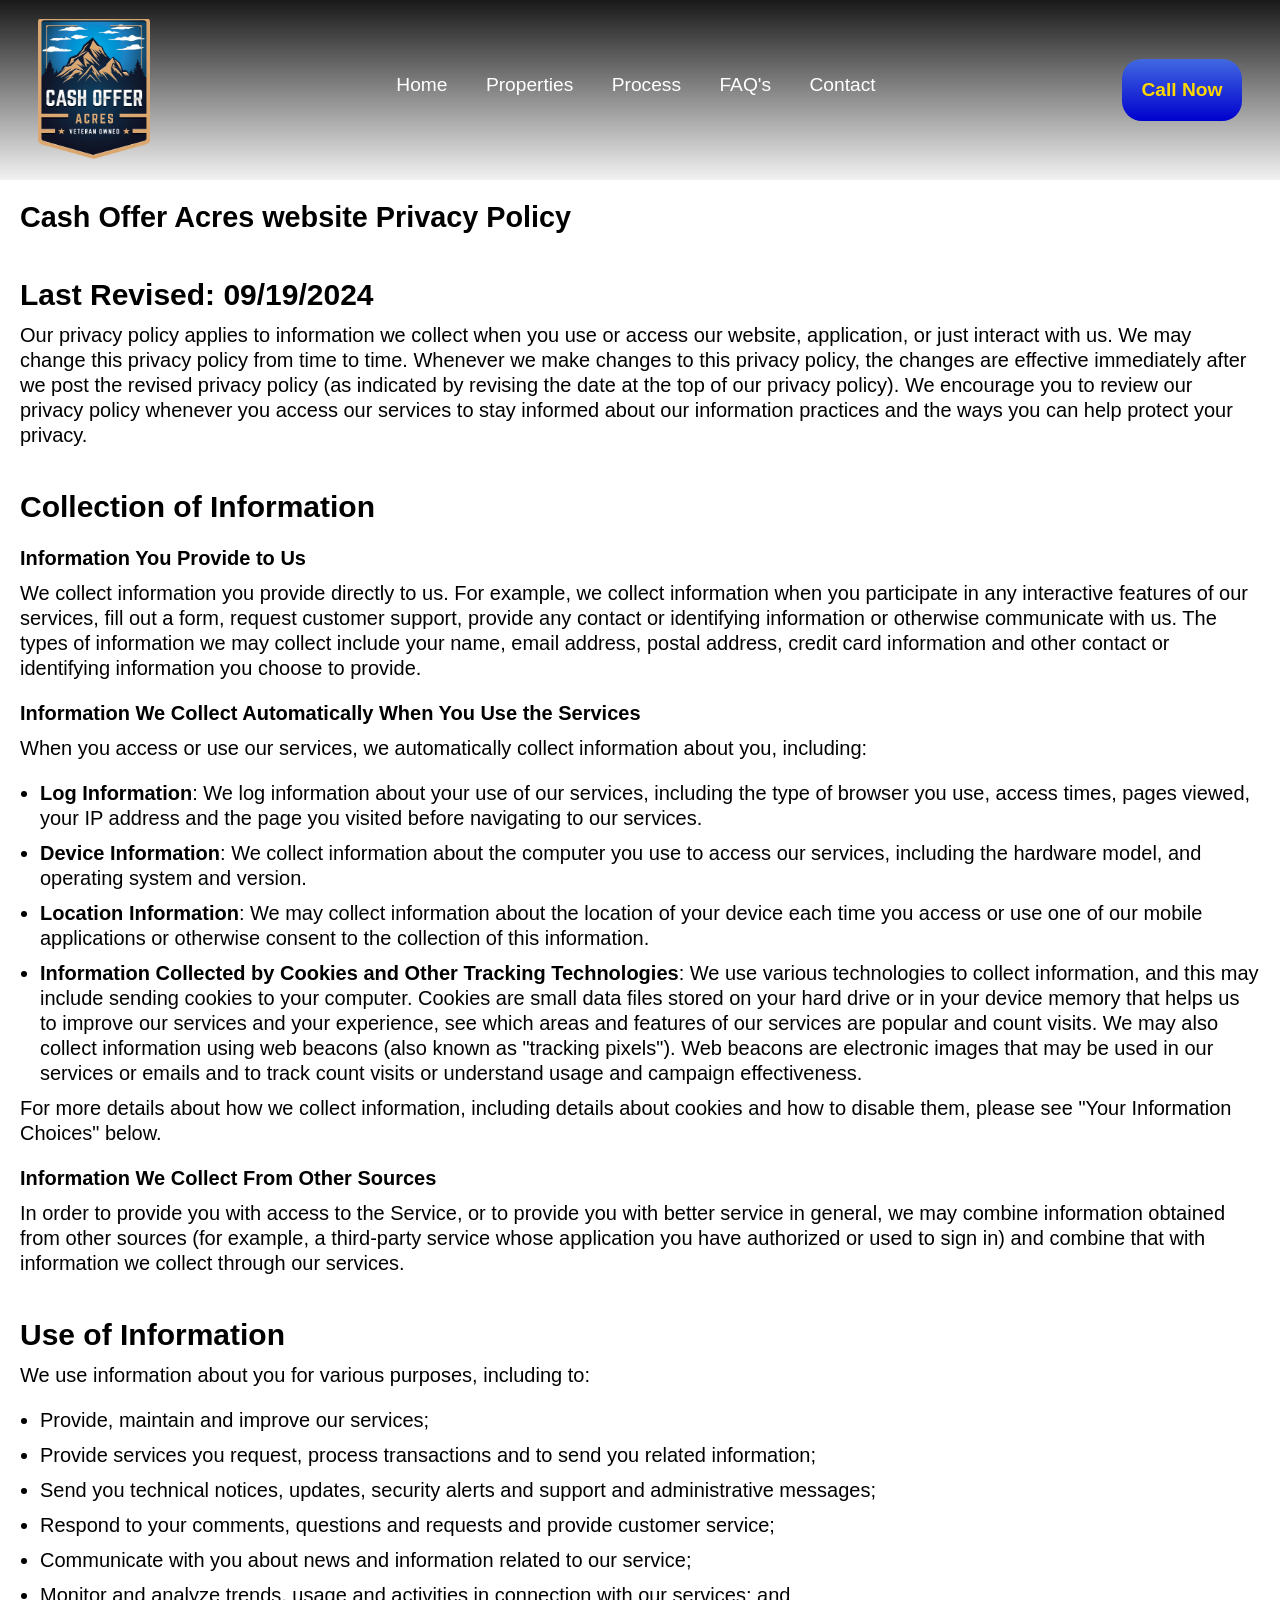
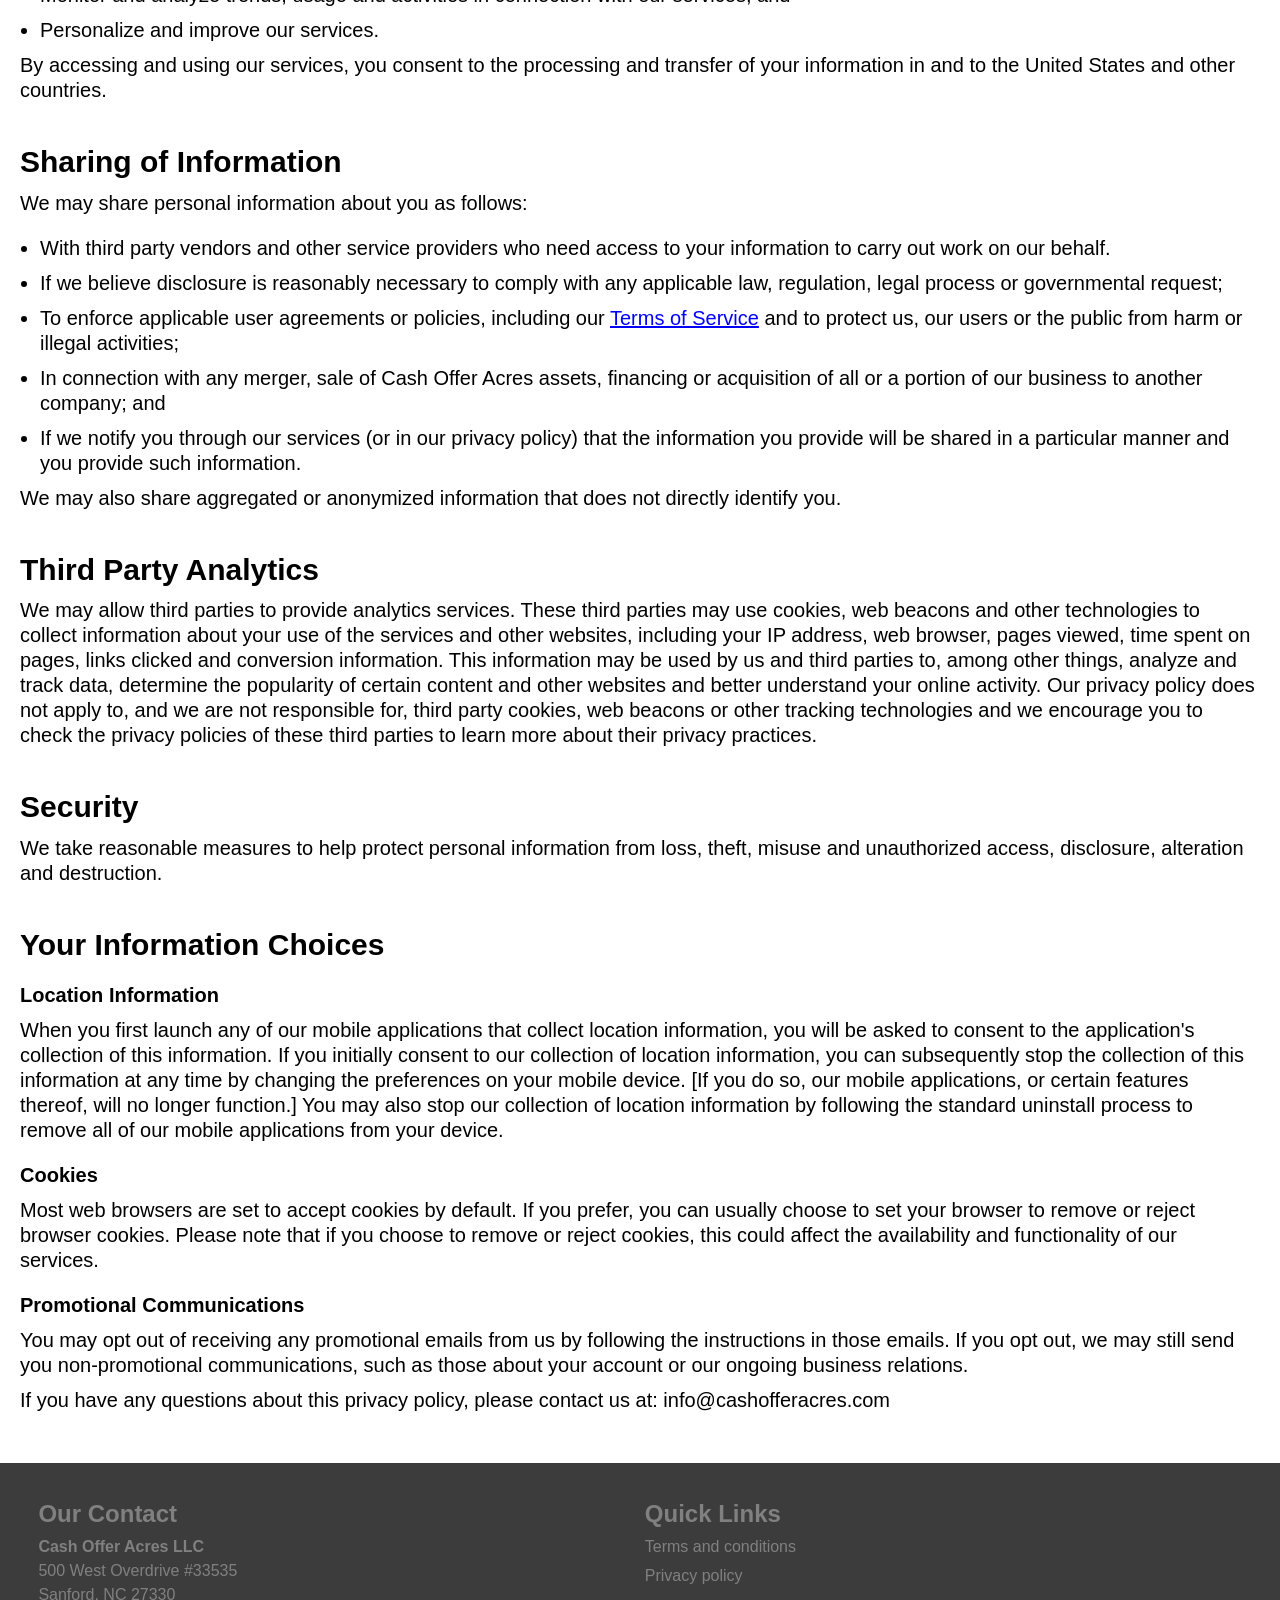
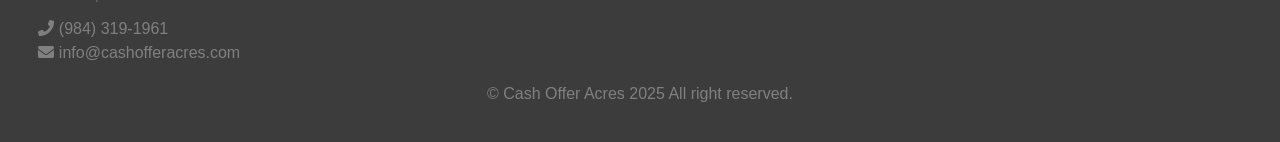
==== privacyPolicy.html @ b5fe3762 "Add static Cash Offer Acres website" ====
<!DOCTYPE html>
<html lang="en">
<head>
        <meta charset="UTF-8">
        <meta name="viewport" content="width=device-width, initial-scale=1.0">
        <title>Cash Offer Acres | We Buy Land Nation Wide</title>
        <meta name="description" content="Sell your land fast for cash. We cover all closing costs and close quickly. Get the value out of your land back into your hands. Call today.">
        <meta name="robots" content="index, follow">
        <link rel="stylesheet" href="css/styles.css">
        <link rel="main" href="index.html">
        <link rel="stylesheet" href="https://cdnjs.cloudflare.com/ajax/libs/font-awesome/5.15.4/css/all.min.css" crossorigin="anonymous" referrerpolicy="no-referrer" />
        <link rel="canonical" href="https://www.cashofferacres.com/">
        <link rel="icon" href="images/icon_logo.png">

        <style>
            * {
                margin: 0;
                padding: 0;
                box-sizing: border-box;
            }
            body, html {
                width: 100%;
                font-family: 'Segoe UI', sans-serif;
                line-height: 1.25;
                overflow-x: hidden;
                font-size: clamp(16px, 1.5vw, 22px);
            }
            #static-backdrop {
                position: fixed;
                top: 0;
                left: 0;
                min-width: 100%;
                min-height: 100%;
                width: auto;
                height: auto;
                background-image: url('images/backdrop_img.png');
                background-size: cover;
                background-position: center;
                z-index: 1; /* Match the video's z-index */
            }
            .visible {
                opacity: 1;
                transition: opacity 1s ease-in-out;
            }
            .hidden {
                opacity: 0;
                pointer-events: none;
                transition: opacity 1s ease-in-out;
            }
            #landingvideo {
                position: fixed;
                top: 0;
                left: 0;
                min-width: 100%;
                min-height: 100%;
                width: auto;
                height: auto;
                object-fit: cover;
                z-index: 1;
                opacity: 1;
                pointer-events: none;
            }
            .no-scroll {
                overflow: hidden !important;
                height: 100vh;
            }

            p, h1, h2, h3, h4, h5, h6, span {
                cursor: default;
            }

            /* Navbar styling */

            #navbar {
                position: fixed;
                top: 0;
                left: 0;
                width: 100%;
                display: flex;
                justify-content: space-between;
                align-items: center;
                padding: 1rem 2rem;
                background: linear-gradient(to bottom, rgba(0, 0, 0, 0.90) 0%, rgba(0, 0, 0, 0.05) 100%);
                z-index: 1003;
                transition: opacity 1.5s ease;
            }
            .nav-left {
                display: flex;
                align-items: center;
            }
            .nav-center {
                display: flex;
                justify-content: space-around;
            }
            .nav-right {
                display: flex;
                align-items: center;
                gap: 1rem;
            }
            .nav-right a {
                font-size: 1rem;
            }
            #navLogoSlot {
                width: clamp(77.963px, 16.706vw, 111.375px);
                height: clamp(99.124px, 21.161vw, 141.446px);
            }
            #navLogo {
                width: 100%;
                height: 100%;
                object-fit: cover;
            }
            .fade-out-main-logo {
                animation: fadeOutMainLogo 1s forwards;
                animation-delay: 0s;
            }
            .call-link {
                padding: 1rem;
                background: linear-gradient(to bottom, royalblue 0%, mediumblue 100%);
                border-radius: 20px;
                text-decoration: none;
                color: gold;
                font-weight: bold;
            }
            #hamburger-menu {
                font-size: 2.5rem;
                background-color: transparent;
                color: gold;
                border: none;
                cursor: pointer;
            }
            #nav-links a {
                font-size: 1rem;
                text-decoration: none;
                color: white;
                margin-bottom: .5rem;
            }
            #nav-links a.active {
                color: gold;
                font-weight: bold;
                border-bottom: 2px solid gold;
            }
            #intro {
                top: 0;
                left: 0;
                height: 100vh;
                width: 100vw;
                display: flex;
                justify-content: center;
                align-items: center;
                position: fixed;
                z-index: 1002;
                transition: opacity 1s ease-in-out, visibility 1s ease-in-out 1s;
            }
            .intro-gone {
                opacity: 0;
                visibility: hidden;
            }
            #brandingBlock {
                display: flex;
                flex-direction: column;
                align-items: center;
                text-align: center;
                z-index: 1002;
                position: relative;
            }
            #mainLogo {
                width: clamp(175px, 25vw, 300px);
                height: auto;
                display: block;
                z-index: 1002;
            }
            #tagline {
                overflow: hidden;
                border-right: .15rem solid gold;
                white-space: nowrap;
                width: 0;
                color: white;
                font-size: 2rem;
                margin-top: 1rem;
                z-index: 1001;
                color: white;
                font-weight: bold;
            }
            .tagline-typing {
                animation: typing 3s steps(24, end) forwards, blink-caret .75s step-end infinite;
            }
            .hide-caret {
                border-right-color: transparent !important;
            }
            .animation-intro {
                animation: introAnimation 1.5s ease-in-out forwards;
            }
            .fade-out {
                animation: fadeOutTagline 2s forwards;
                animation-delay: 0s;
            }
            .dim-overlay {
                position: fixed;
                top: 0;
                left: 0;
                width: 100%;
                height: 100%;
                background-color: rgba(112, 156, 252, 0.8);
                opacity: 0;
                transition: opacity 3s ease-in-out;
                z-index: 2;
            }
            .dim-in {
                opacity: 0.90;
                backdrop-filter: blur(15px);
            }
            #pageContent {
                z-index: 3;
                position: relative;
                transition: opacity 1.5s ease;
                display: flex;
                flex-direction: column;
                color: black;
            }
            #pageContent.hidden {
                opacity: 0;
                pointer-events: none;
            }
            .content-in-view {
                margin-top: 0;
            }

            /* Responsive sizing */
            @media (min-width: 769px) {
                #nav-links {
                    position: static;
                    display: flex;
                    gap: clamp(.2rem, 4vw, 2rem);
                    align-items: center;
                    visibility: visible;
                    opacity: 1;
                    padding: 1rem;
                }

                #hamburger-menu {
                    display: none;
                }

                #welcome {
                    justify-content: center;
                    align-items: center;
                }

            }

            @media (max-width: 768px) { 
                #tagline {
                    font-size: 1.5rem;
                }

                #navbar {
                    padding: 1rem;
                }

                #nav-links {
                    position: absolute;
                    align-items: center;
                    top: 100%;
                    left: 50%;
                    transform: translateX(-50%);
                    background: rgba(0, 0, 0, 0.85);
                    border-radius: 0px 0px 10px 10px;
                    padding: 1rem;
                    flex-direction: column;
                    width: 50%;
                    max-width: 500px;
                    display: none;
                    z-index: 1000;
                }

                #hamburger-menu {
                    display: block;
                }

                #nav-links.open {
                    display: flex;
                    opacity: 1;
                    transform: translateX(-50%) translateY(0);
                }

                .intro-container {
                    grid-template-columns: 1fr;
                }

                #above-the-fold {
                    display: flex;
                    flex-direction: column;
                    padding: 1rem;
                    gap: 2rem;
                }

                .grid-item-1 {
                    font-size: 2rem;
                }

                .grid-item-2 {
                    display: none;
                }

                .grid-item-3 {
                    display: grid;
                    grid-template-columns: 1fr;
                    grid-template-rows: auto 1fr;
                    justify-items: center;
                    align-items: center;
                    height: auto;
                    padding: 1rem;
                    gap: 1rem;
                }

                #intro-video-thumnail {
                    grid-column: 1;
                    grid-row: 1;
                    position: relative;
                    border-radius: 10px;
                    overflow: hidden;
                }

                #intro-video-thumnail img {
                    position: absolute;
                    top: 0;
                    left: 0;
                    object-fit: contain;
                }

                .grid-item-3 p {
                    grid-column: 1;
                    grid-row: 2;
                }
            }
        </style>

        <link rel="stylesheet" href="css/styles.css" media="print" onload="this.media='all'">
        <noscript>
            <link rel="stylesheet" href="css/styles.css">
        </noscript>

        <link rel="stylesheet" href="https://cdnjs.cloudflare.com/ajax/libs/font-awesome/5.15.4/css/all.min.css" crossorigin="anonymous" referrerpolicy="no-referrer" media="print" onload="this.media='all'">
        <noscript>
            <link rel="stylesheet" href="https://cdnjs.cloudflare.com/ajax/libs/font-awesome/5.15.4/css/all.min.css" crossorigin="anonymous" referrerpolicy="no-referrer">
        </noscript>

        <meta property="og:title" content="We Buy Land Nation Wide">
        <meta property="og:description" content="Sell your land fast for cash. We cover all closing costs and close quickly.">
        <meta property="og:image" content="https://www.cashofferacres.com/images/preview.jpg">
        <meta property="og:url" content="https://www.cashofferacres.com">
        <meta property="og:type" content="website">
        <meta property="og:site_name" content="Cash Offer Acres">

        <meta name="twitter:card" content="summary_large_image">
        <meta name="twitter:title" content="Cash Offer Acres | Sell Your Land Fast for Cash">
        <meta name="twitter:description" content="We buy land nationwide. Get a fast, fair cash offer with no fees or closing costs.">
        <meta name="twitter:image" content="https://www.cashofferacres.com/images/preview.jpg">

        <script type="application/ld+json">
        {
            "@context": "https://schema.org",
            "@type": "Organization",
            "name": "Cash Offer Acres",
            "url": "https://www.cashofferacres.com",
            "logo": "https://www.cashofferacres.com/images/logo.png",
            "description": "Cash Offer Acres buys land nationwide. We make fast, fair cash offers and cover all closing costs. Sell your land quickly and hassle-free.",
            "sameAs": [
                "https://www.facebook.com/cashofferacres",
                "https://www.instagram.com/cashofferacres",
                "https://www.linkedin.com/company/cashofferacres"
            ],
            "contactPoint": {
                "@type": "ContactPoint",
                "telephone": "+1-800-555-1234",
                "contactType": "Customer Service",
                "areaServed": "US",
                "availableLanguage": ["English", "Spanish"]
            }
        }
        </script>
    </head>
    <body>
              <header id="navbar">
            <div class="nav-left">
                <div id="navLogoSlot">
                    <a href="#">
                        <img id="navLogo" src="images/logo.png" alt="Cash Offer Acres Logo"/>
                    </a>
                </div>
            </div>

            <div class="nav-center">
                <nav id="nav-links" class="nav-expanded">
                    <a href="index.html#">Home</a>
                    <a href="index.html#services-container">Properties</a>
                    <a href="index.html#process">Process</a>
                    <a href="index.html#faq_acordian">FAQ's</a>
                    <a href="index.html#contact">Contact</a>
                </nav>
                <button id="hamburger-menu">
                    ☰
                </button>
            </div>

            <div class="nav-right">
                <a href="tel:+1-985-319-1961" class="call-link">Call Now</a>
            </div>
        </header>
        <section class="privacy-policy-main">
            <div  class="policy-section">
                <h1>Cash Offer Acres website Privacy Policy</h1>
                <h2>Last Revised: 09/19/2024</h2>
                <p>Our privacy policy applies to information we collect when you use or access our website, application, or just interact with us. We may change this privacy policy from time to time. Whenever we make changes to this privacy policy, the changes are effective immediately after we post the revised privacy policy (as indicated by revising the date at the top of our privacy policy). We encourage you to review our privacy policy whenever you access our services to stay informed about our information practices and the ways you can help protect your privacy.</p>
            </div>

            <div class="policy-section">
                <h2>Collection of Information</h2>

                <h3>Information You Provide to Us</h3>

                <p>We collect information you provide directly to us. For example, we collect information when you participate in any interactive features of our services, fill out a form, request customer support, provide any contact or identifying information or otherwise communicate with us. The types of information we may collect include your name, email address, postal address, credit card information and other contact or identifying information you choose to provide.</p>

                <h3>Information We Collect Automatically When You Use the Services</h3>

                <p>When you access or use our services, we automatically collect information about you, including:</p>

                <ul>
                    <li><strong>Log Information</strong>: We log information about your use of our services, including the type of browser you use, access times, pages viewed, your IP address and the page you visited before navigating to our services.</li>
                    <li><strong>Device Information</strong>: We collect information about the computer you use to access our services, including the hardware model, and operating system and version.</li>
                    <li><strong>Location Information</strong>: We may collect information about the location of your device each time you access or use one of our mobile applications or otherwise consent to the collection of this information.</li>
                    <li><strong>Information Collected by Cookies and Other Tracking Technologies</strong>: We use various technologies to collect information, and this may include sending cookies to your computer. Cookies are small data files stored on your hard drive or in your device memory that helps us to improve our services and your experience, see which areas and features of our services are popular and count visits. We may also collect information using web beacons (also known as "tracking pixels"). Web beacons are electronic images that may be used in our services or emails and to track count visits or understand usage and campaign effectiveness.</li>
                </ul>

                <p>For more details about how we collect information, including details about cookies and how to disable them, please see "Your Information Choices" below.</p>

                <h3>Information We Collect From Other Sources</h3>

                <p>In order to provide you with access to the Service, or to provide you with better service in general, we may combine information obtained from other sources (for example, a third-party service whose application you have authorized or used to sign in) and combine that with information we collect through our services.</p>
            </div>

            <div class="policy-section">
                <h2>Use of Information</h2>

                <p>We use information about you for various purposes, including to:</p>

                <ul>
                    <li>Provide, maintain and improve our services;</li>
                    <li>Provide services you request, process transactions and to send you related information;</li>
                    <li>Send you technical notices, updates, security alerts and support and administrative messages;</li>
                    <li>Respond to your comments, questions and requests and provide customer service;</li>
                    <li>Communicate with you about news and information related to our service;</li>
                    <li>Monitor and analyze trends, usage and activities in connection with our services; and</li>
                    <li>Personalize and improve our services.</li>
                </ul>

                <p>By accessing and using our services, you consent to the processing and transfer of your information in and to the United States and other countries.</p>
            </div>

            <div class="policy-section">
                <h2>Sharing of Information</h2>

                <p>We may share personal information about you as follows:</p>

                <ul>
                <li>With third party vendors and other service providers who need access to your information to carry out work on our behalf.</li>
                <li>If we believe disclosure is reasonably necessary to comply with any applicable law, regulation, legal process or governmental request;</li>
                <li>To enforce applicable user agreements or policies, including our <a class="tos-link" href="termsOfService.html">Terms of Service</a> and to protect us, our users or the public from harm or illegal activities;</li>
                <li>In connection with any merger, sale of Cash Offer Acres assets, financing or acquisition of all or a portion of our business to another company; and</li>
                <li>If we notify you through our services (or in our privacy policy) that the information you provide will be shared in a particular manner and you provide such information.</li>
                </ul>

                <p>We may also share aggregated or anonymized information that does not directly identify you.</p>
            </div>

            <div class="policy-section">
                <h2>Third Party Analytics</h2>

                <p>We may allow third parties to provide analytics services. These third parties may use cookies, web beacons and other technologies to collect information about your use of the services and other websites, including your IP address, web browser, pages viewed, time spent on pages, links clicked and conversion information. This information may be used by us and third parties to, among other things, analyze and track data, determine the popularity of certain content and other websites and better understand your online activity. Our privacy policy does not apply to, and we are not responsible for, third party cookies, web beacons or other tracking technologies and we encourage you to check the privacy policies of these third parties to learn more about their privacy practices.</p>
            </div>

            <div class="policy-section">
                <h2>Security</h2>

                <p>We take reasonable measures to help protect personal information from loss, theft, misuse and unauthorized access, disclosure, alteration and destruction.</p>
            </div>

            <div class="policy-section" id="last-div">
                <h2>Your Information Choices</h2>

                <h3>Location Information</h3>

                <p>When you first launch any of our mobile applications that collect location information, you will be asked to consent to the application's collection of this information. If you initially consent to our collection of location information, you can subsequently stop the collection of this information at any time by changing the preferences on your mobile device. [If you do so, our mobile applications, or certain features thereof, will no longer function.] You may also stop our collection of location information by following the standard uninstall process to remove all of our mobile applications from your device.</p>

                <h3>Cookies</h3>

                <p>Most web browsers are set to accept cookies by default. If you prefer, you can usually choose to set your browser to remove or reject browser cookies. Please note that if you choose to remove or reject cookies, this could affect the availability and functionality of our services.</p>

                <h3>Promotional Communications</h3>

                <p>You may opt out of receiving any promotional emails from us by following the instructions in those emails. If you opt out, we may still send you non-promotional communications, such as those about your account or our ongoing business relations.</p>

                <p>If you have any questions about this privacy policy, please contact us at:  info@cashofferacres.com</p>
            </div>
        </section>
        <footer>
            <div class="footer-container">
                <div class="upper-footer">
                    <div class="footer-row">
                        <h3 class="footer-heading">Our Contact</h3>
                        <address>
                        <strong>Cash Offer Acres LLC</strong><br>
                        500 West Overdrive #33535<br>
                        Sanford, NC 27330 </address>
                        <p>
                            <i class="fas fa-phone"></i> (984) 319-1961 <br>
                            <i class="fas fa-envelope"></i> info@cashofferacres.com
                        </p>
                    </div>
                    <div class="footer-row">
                        <h3 class="footer-heading">Quick Links</h3>
                        <ul class="link-list">
                            <li><a href="termsOfService.html">Terms and conditions</a></li>
                            <li><a href="privacyPolicy.html">Privacy policy</a></li>
                        </ul>
                    </div>
                </div>
                <div class="sub-footer">
                    <div class="copyright">
                        <p>
                            <span>&copy; Cash Offer Acres 2025 All right reserved.<!--By </span><a href="http://webthemez.com" target="_blank">WebThemez</a-->
                        </p>
                    </div>
                </div>
            </div>
        </footer>
        <script src="scripts/legalPages.js"></script>
    </body>
</html>
---- css/styles.css ----
html {
    scroll-behavior: smooth;
}

/* Modal styling */

.play-button-overlay {
    position: absolute;
    top: 50%;
    left: 50%;
    width: clamp(7rem, 10vw, 8rem);
    height: clamp(7rem, 10vw, 8rem);
    border-radius: 50%;
    border: 2px solid gold;
    background-color: rgba(0, 0, 0, 0.6);
    transform: translate(-50%, -50%) scale(1);
    transition: transform 0.3s ease, background-color 0.3s ease;
    z-index: 3;
    display: flex;
    justify-content: center;
    align-items: center;
    cursor: pointer;
}

.video-thumbnail-wrapper:hover .play-button-overlay {
    transform: translate(-50%, -50%) scale(0.9);
    background-color: rgba(255, 215, 0, 0.8);
    cursor: pointer;
}

.video-thumbnail-wrapper:hover .process-text-overlay h3 {
    color: #f4f4f4;
}

.video-thumbnail-wrapper::before {
    content: '';
    position: absolute;
    top: 0;
    left: 0;
    width: 100%;
    height: 100%;
    background: rgba(0, 0, 0, 0.3);
    opacity: 0;
    transition: opacity 0.3s ease;
    z-index: 2;
    border-radius: 10px;
}

.video-thumbnail-wrapper:hover::before {
    opacity: 1;
}

.play-button-overlay::after {
    content: '';
    width: 0;
    height: 0;
    border-style: solid;
    border-width: clamp(1.5rem, 2vw, 3rem) 0 clamp(1.5rem, 2vw, 3rem) clamp(3rem, 4vw, 4rem);
    border-color: transparent transparent transparent royalblue;
    transform: translateX(10%); /* Adjust to center the triangle */
}

.modal-overlay {
    position: fixed;
    top: 0;
    left: 0;
    width: 100%;
    height: 100%;
    background-color: rgba(0, 0, 0, 0.9);
    display: flex;
    justify-content: center;
    align-items: center;
    z-index: 9999;
    opacity: 0;
    visibility: hidden;
    transition: opacity 0.3s ease, visibility 0.3s ease;
}

.modal-overlay.visible {
    opacity: 1;
    visibility: visible;
}

.modal-content {
    position: relative;
    width: 90vw;
    max-width: 90%;
    max-height: 90%;
    padding: 0;
}

.video-container {
    position: relative;
    width: 100%;
    padding-bottom: 56.25%; /* 16:9 Aspect Ratio */
    height: 0;
    border-radius: 10px;
    overflow: hidden;
}

.video-container iframe {
    position: absolute;
    top: 0;
    left: 0;
    width: 100%;
    height: 100%;
}

/* Testimonials section */

#testimonials {
    display: flex;
    flex-direction: column;
    justify-content: center;
    align-items: center;
    margin: 0 0 2rem 0;
}

#testimonials h2 {
    color: gold;
    font-size: 2rem;
    padding: 0.5rem;
}

#testimonials-container {
    display: flex;
    flex-direction: row;
    align-items: center;
    justify-content: center;
    gap: 1rem;
    width: 100%;
    text-decoration: none;
    background: linear-gradient(to bottom, yellow 0%, goldenrod 100%);
}

#testimonial-names {
    flex: 1; /* Allows this container to grow and shrink */
    max-width: 30%; /* Sets a max-width for the names list */
    border-right: 2px solid royalblue;
    padding: 1rem;
    display: flex; /* Makes the list a flex container itself */
    flex-direction: column; /* Stacks the list items vertically */
    flex-wrap: wrap; /* Allows the content to wrap */
    height: auto;
}

#testimonial-names ul {
    list-style: none;
    padding: 0;
    margin: 0;
    display: flex; /* Makes the ul a flex container */
    flex-direction: column; /* Aligns the li's vertically */
    gap: 1rem; /* Applies the gap to the li's */
}

#testimonial-names ul li {
    height: auto;
}

#testimonial-names a {
    font-size: 1.25rem;
    color: royalblue;
    text-decoration: none;
    transition: color 0.3s ease, font-size 0.3s ease, font-weight 0.3s ease;
    cursor: pointer;
}

#testimonial-names a.active,
#testimonial-names a:hover {
    color: royalblue;
    font-weight: bold;
    transform: scale(1.1);
}

#testimonial-content {
    padding: 1rem;
    min-height: 10vh;
    max-height: 20vh;
    flex: 2; /* Gives this container more space than the names list */
    display: flex;
    flex-direction: column;
    justify-content: center;
}

#testimonial-content p {
    font-size: 1.5rem;
    font-style: italic;
    color: royalblue;
}

#testimonial-content > div {
    display: none;
}

#testimonial-content > div.active {
    display: block;
}

#ratings {
    display: flex;
    flex-direction: column;
    justify-content: center;
    align-items: center;
    padding: 1rem;
    gap: .25rem;
}

/* Team section */

#our-team {
    display: flex;
    flex-direction: column;
    padding: 2rem;
    gap: 2rem;
    scroll-margin-top: calc(var(--navbar-height) + 2rem);
}

#our-team h2 {
    color: gold;
    font-size: 2rem;
    text-align: center;
}

.team-member {
    display: flex;
    width: 100%;
    align-items: stretch;
    text-align: left;
    background-color: white;
    border-radius: 10px;
}

.team-member img {
    width: 35%;
    border-radius: 10px 0 0 10px;
    padding: 1rem 0 0 0;
}

.member-info-container {
    display: flex;
    flex-direction: column;
    width: 65%;
    text-align: left;
    background-color: #f4f4f4;
    padding: 1rem 1rem 1rem 1rem;
    justify-content: center;
    border-radius: 0 10px 10px 0;
}

.member-info-container h3 {
    font-size: 1.5rem;
    font-weight: bold;
}

.member-info-container h4 {
    font-size: 1.25rem;
    font-weight: normal;
    color: dimgrey;
}

.member-info-container p {
    font-size: 1rem;
    padding: 1rem 0 0 0;
}

/* Services section */

#services-container {
    display: flex;
    flex-direction: column;
    padding: 2rem;
    align-items: center;
    gap: 2rem;
    scroll-margin-top: calc(var(--navbar-height) + 2rem);
}

#services-container h2 {
    font-size: 2rem;
    color: gold;
    max-height: 100%;
    text-align: center;
}

#service-grid-container {
    display: grid;
    grid-template-columns: repeat(3, 1fr);
    gap: 1rem;
}

.services-column {
    background-color: #f4f4f4;
    border-radius: 10px;
}

.services-column img {
    width: 100%;
    height: auto;
    object-fit: contain;
    border-radius: 10px 10px 0 0;
}

.services-text {
    padding: 0 1rem .5rem 1rem;
    gap: .5rem;
}

.services-text h3 {
    font-weight: bold;
    font-size: 1rem;
}

.services-text p {
    font-size: 1rem;
}

/* Process section */

#process {
    display: flex;
    flex-direction: column;
    align-items: center;
    gap: 1rem;
    padding: 2rem 0 2rem 0;
    scroll-margin-top: calc(var(--navbar-height) + 2rem);
}

#process h2 {
    font-size: 2rem;
    color: gold;
}

#process p {
    background: linear-gradient(to bottom, royalblue 0%, blue 100%);
    color: gold;
    width: 100%;
    padding: 2rem;
    font-size: 1rem;
}

.process-grid-container {
    display: grid;
    grid-template-columns: 1fr 1fr 1fr;
    grid-template-rows: auto auto;
    background-color: #f4f4f4;
    border-radius: 10px;
    padding: 2rem;
    max-width: 85%;
    gap: 2rem;
    place-items: center;
}

.process-container {
    position: relative;
    align-items: center;
    border-radius: 10px;
}

.video-thumbnail-wrapper {
    position: relative;
    width: 100%;
    height: auto;
    overflow: hidden;
    border-radius: 10px;
    aspect-ratio: 1 / 1;
    cursor: pointer;
}

.video-thumbnail-wrapper img {
    width: 100%;
    height: 100%;
    object-fit: contain; /* This will make the image shrink to fit without cropping */
    display: block;
}

.process-text-overlay {
    position: absolute;
    top: 50%;
    left: 50%;
    transform: translate(-50%, -50%);
    z-index: 4;
    color: gold;
    text-align: center;
    width: 100%;
}

.process-container img {
    width: 100%;
    height: auto;
    object-fit: cover;
    border-radius: 10px;
    display: block;
}

.process-text-overlay h3 {
    font-size: 1.5rem;
    color: gold;
    z-index: 4;
    transition: color 0.3s ease;
    cursor: pointer;
}

.step-1 {
    grid-column: 1 / 2;
    cursor: pointer;
}

.step-2 {
    grid-column: 2 / 3;
    cursor: pointer;
}

.step-3 {
    grid-column: 3 / 4;
    cursor: pointer;
}

.proccess-btn {
    grid-column: 2 / 3;
    grid-row: 2 / 3;
    cursor: pointer;
    transition: transform 0.3s ease-in-out;
}

.proccess-btn:hover {
    transform: scale(0.90);
}

.video-thumbnail-wrapper:hover::before {
    opacity: 0;
    transition: none;
}

/* FAQ accordion */

.faqs h3 span {
  font-size: 2rem;
  color: gold;
}
.faqs {
  display: flex;
  flex-direction: column;
  align-items: center;
  padding: 2rem 0 2rem 0;
  scroll-margin-top: calc(var(--navbar-height) + 2rem);
}
.faq-item {
  margin: .5rem 0;
}
#faqs-container {
  width: 100%;
  max-width: 900px;
  justify-content: space-between;
  padding: 0 2rem;
}
.item-question {
  color: gold;
  padding: .75rem;
  display: flex;
  justify-content: space-between;
  align-items: center;
  background: linear-gradient(to bottom, royalblue 0%, mediumblue 100%);
  border-radius: 10px 10px 0 0;
  cursor: pointer;
}
.item-answer {
  background-color: rgb(60, 60, 60);
  padding: 1rem;
  color: #f4f4f4;
  display: none;
  border-radius: 0 0 10px 10px;
}
.close {
  display: none;
}
.show-answer .item-answer {
  display: block;
}
.show-answer .close {
  display: inline;
}
.show-answer .expand {
  display: none;
}
.question-text, .answer-text {
  background-color: transparent;
  border-radius: 5px;
  cursor: pointer;
}
.question-text {
  font-size: 1rem;
}
.answer-text {
  font-size: 1rem;
}
.arrows-container {
  background-color: transparent;
  padding-left: 1rem;
  cursor: pointer;
}
.expand, .close {
  background-color: transparent;
  color: gold;
  cursor: pointer;
}

/* Lead Form */

#contact {
  display: flex;
  flex-direction: column;
  align-items: center;
  justify-content: center;
  gap: 1rem;
  padding: 2rem 2rem 0 2rem;
  width: 100%;
  height: auto;
  scroll-margin-top: calc(var(--navbar-height) + 2rem);
}

#contact h2 {
  font-size: 2rem;
  text-align: center;
  color: gold;
}

#form_and_img_wrapper {
    display: flex;
    flex-direction: row;
    gap: 1rem;
    width: 100%;
    align-items: center;
    justify-content: space-evenly;
}

.contact-container {
    display: flex;
    flex-direction: column;
    gap: 1rem;
    padding: 1rem;
    background: linear-gradient(to bottom, yellow 0%, goldenrod 100%);
    border-radius: 10px;
    width: 60%;
    margin-bottom: 2rem;
    justify-content: center;
    max-width: 700px;
}

#T_A_contact_img {
    width: 40%;
    display: flex;
    flex-direction: column;
    flex-shrink: 0;
    min-width: 0;
    justify-content: flex-end;
}

#T_A_contact_img img {
    width: 100%;
    height: auto;
    object-fit: contain;
}

#lead_form {
    width: 100%;
    height: 260px;
    border-radius: 10px;
    min-height: 260px;
    overflow-y: auto;
}

.contact_text {
  display: flex;
  flex-direction: column;
  width: 100%;
  text-align: left;
  align-self: center;
  color: rgb(60, 60, 60);
}

/* Footer */

.footer-container {
    position: relative;
  display: flex;
  flex-direction: column;
  align-items: center;
  width: 100%;
  background-color: rgb(60, 60, 60);
  font-size: 16px;
  padding: 2rem;
  gap: 1rem;
}

.upper-footer {
  display: flex;
  flex-direction: row;
  width: 100%;
  background-color: rgb(60, 60, 60);
  gap: .5rem;
  line-height: 1.25rem;
}

.footer-row {
  display: flex;
  flex-direction: column;
  width: 50%;
  background-color: rgb(60, 60, 60);
  gap: .5rem;
}

#dev-logo-container {
    display: flex;
    gap: .5rem;
    align-items: flex-end;
}

#dev-logo-container img {
    width: 4rem;
    height: auto;
}

address {
    font-style: normal;
}

#dev-logo-container span, .footer-row h3, .footer-row address, .footer-row p, .footer-row ul, .footer-row strong, .footer-row ul li a {
  background-color: rgb(60, 60, 60);
  color: gray;
}

.footer-row h3 {
  font-size: 1.25rem;
  font-weight: bold;
}

.footer-row p i {
  background-color: rgb(60, 60, 60);
}

.sub-footer {
    display: flex;
    align-items: center;
    justify-content: center;
  width: 100%;
  gap: 1rem;
}

.sub-footer p {
  color: grey;
  font-size: 16px;
  background-color: rgb(60, 60, 60);
    text-align: left;
}

.sub-footer span {
  background-color: rgb(60, 60, 60);
}

.link-list {
  list-style: none;
  padding: 0;
}

.link-list li {
  margin-bottom: 5px;
}

.link-list a {
  text-decoration: none;
  color: #333;
  cursor: pointer;
}

.link-list a:hover {
  text-decoration: underline;
}

/* Policys */

.privacy-policy-main {
  display: flex;
  flex-direction: column;
  align-items: center;
  padding: 20px;
  margin-top: calc(var(--navbar-height) + 2rem);
  user-select: none;
}

.privacy-policy-main h2 {
  font-size: 30px;
  padding: 40px 0 0 0;
  font-weight: bold;
}

.privacy-policy-main h3 {
  font-size: 20px;
  padding: 20px 0 0 0;
  font-weight: bold;
}

.privacy-policy-main p {
  font-size: 20px;
  padding: 10px 0 0 0;
}

.policy-section ul {
  padding: 10px 0 0 20px;
}

.policy-section li {
  font-size: 20px;
  padding: 10px 0 0 0;
}

#last-div {
  padding: 0 0 30px 0;
}

.tos-link {
  color: blue;
  text-decoration: underline;
}

    /* Responsive sizing */
@media (min-width: 769px) {
    #nav-links {
        position: static;
        display: flex;
        gap: clamp(.2rem, 4vw, 2rem);
        align-items: center;
        visibility: visible;
        opacity: 1;
        padding: 1rem;
    }

                #hamburger-menu {
                    display: none;
                }

                #welcome {
                    justify-content: center;
                    align-items: center;
                }

}

@media (max-width: 768px) { 

                .team-member {
                    flex-direction: column;
                }

                .team-member img {
                    width: 100%;
                    height: auto;
                    background-color: white;
                    padding: 1rem 1rem 0 1rem;
                    border-radius: 10px 10px 0 0;
                }

                .member-info-container {
                    width: 100%;
                    height: auto;
                    padding: 1rem;
                    background-color: #f4f4f4;
                    border-radius: 0 0 10px 10px;
                }

                #service-grid-container {
                    display: flex;
                    flex-direction: column;
                    align-items: center;
                    gap: 20px;
                }

                .process-grid-container {
                    display: grid;
                    grid-template-columns: 1fr;
                    grid-template-rows: auto auto auto auto;
                    padding: 3rem;
                    gap: 3rem;
                }

                .process-container {
                    width: 100%;
                }

                .step-1 {
        grid-column: 1;
        grid-row: 1;
    }

    .step-2 {
        grid-column: 1;
        grid-row: 2;
    }

    .step-3 {
        grid-column: 1;
        grid-row: 3;
    }

    .proccess-btn {
        grid-column: 1;
        grid-row: 4;
    }

    #faqs-container {
        width: 100%;
        max-width: 600px;
    }

    .contact-container {
        display: grid;
        grid-template-columns: 1fr;
        grid-template-rows: auto auto;
        max-width: 100%;
    }

    .contact_text {
        grid-column: 1;
        grid-row: 1;
    }

    #lead_form {
        grid-column: 1;
        grid-row: 2;
    }

    .footer-container {
        padding: 0;
    }

    .upper-footer {
        padding: 1rem;
    }

    .footer-filler {
        background-color: rgb(50, 50, 50);
        height: 5rem;
        width: 100%;
    }

}

@media (max-width: 950px) {
    #form_and_img_wrapper {
        justify-content: center;
    }

    .contact-container {
        width: 100%;
    }

    #T_A_contact_img {
        display: none;
    }
}
---- css/styles.css ----
html {
    scroll-behavior: smooth;
}

/* Modal styling */

.play-button-overlay {
    position: absolute;
    top: 50%;
    left: 50%;
    width: clamp(7rem, 10vw, 8rem);
    height: clamp(7rem, 10vw, 8rem);
    border-radius: 50%;
    border: 2px solid gold;
    background-color: rgba(0, 0, 0, 0.6);
    transform: translate(-50%, -50%) scale(1);
    transition: transform 0.3s ease, background-color 0.3s ease;
    z-index: 3;
    display: flex;
    justify-content: center;
    align-items: center;
    cursor: pointer;
}

.video-thumbnail-wrapper:hover .play-button-overlay {
    transform: translate(-50%, -50%) scale(0.9);
    background-color: rgba(255, 215, 0, 0.8);
    cursor: pointer;
}

.video-thumbnail-wrapper:hover .process-text-overlay h3 {
    color: #f4f4f4;
}

.video-thumbnail-wrapper::before {
    content: '';
    position: absolute;
    top: 0;
    left: 0;
    width: 100%;
    height: 100%;
    background: rgba(0, 0, 0, 0.3);
    opacity: 0;
    transition: opacity 0.3s ease;
    z-index: 2;
    border-radius: 10px;
}

.video-thumbnail-wrapper:hover::before {
    opacity: 1;
}

.play-button-overlay::after {
    content: '';
    width: 0;
    height: 0;
    border-style: solid;
    border-width: clamp(1.5rem, 2vw, 3rem) 0 clamp(1.5rem, 2vw, 3rem) clamp(3rem, 4vw, 4rem);
    border-color: transparent transparent transparent royalblue;
    transform: translateX(10%); /* Adjust to center the triangle */
}

.modal-overlay {
    position: fixed;
    top: 0;
    left: 0;
    width: 100%;
    height: 100%;
    background-color: rgba(0, 0, 0, 0.9);
    display: flex;
    justify-content: center;
    align-items: center;
    z-index: 9999;
    opacity: 0;
    visibility: hidden;
    transition: opacity 0.3s ease, visibility 0.3s ease;
}

.modal-overlay.visible {
    opacity: 1;
    visibility: visible;
}

.modal-content {
    position: relative;
    width: 90vw;
    max-width: 90%;
    max-height: 90%;
    padding: 0;
}

.video-container {
    position: relative;
    width: 100%;
    padding-bottom: 56.25%; /* 16:9 Aspect Ratio */
    height: 0;
    border-radius: 10px;
    overflow: hidden;
}

.video-container iframe {
    position: absolute;
    top: 0;
    left: 0;
    width: 100%;
    height: 100%;
}

/* Testimonials section */

#testimonials {
    display: flex;
    flex-direction: column;
    justify-content: center;
    align-items: center;
    margin: 0 0 2rem 0;
}

#testimonials h2 {
    color: gold;
    font-size: 2rem;
    padding: 0.5rem;
}

#testimonials-container {
    display: flex;
    flex-direction: row;
    align-items: center;
    justify-content: center;
    gap: 1rem;
    width: 100%;
    text-decoration: none;
    background: linear-gradient(to bottom, yellow 0%, goldenrod 100%);
}

#testimonial-names {
    flex: 1; /* Allows this container to grow and shrink */
    max-width: 30%; /* Sets a max-width for the names list */
    border-right: 2px solid royalblue;
    padding: 1rem;
    display: flex; /* Makes the list a flex container itself */
    flex-direction: column; /* Stacks the list items vertically */
    flex-wrap: wrap; /* Allows the content to wrap */
    height: auto;
}

#testimonial-names ul {
    list-style: none;
    padding: 0;
    margin: 0;
    display: flex; /* Makes the ul a flex container */
    flex-direction: column; /* Aligns the li's vertically */
    gap: 1rem; /* Applies the gap to the li's */
}

#testimonial-names ul li {
    height: auto;
}

#testimonial-names a {
    font-size: 1.25rem;
    color: royalblue;
    text-decoration: none;
    transition: color 0.3s ease, font-size 0.3s ease, font-weight 0.3s ease;
    cursor: pointer;
}

#testimonial-names a.active,
#testimonial-names a:hover {
    color: royalblue;
    font-weight: bold;
    transform: scale(1.1);
}

#testimonial-content {
    padding: 1rem;
    min-height: 10vh;
    max-height: 20vh;
    flex: 2; /* Gives this container more space than the names list */
    display: flex;
    flex-direction: column;
    justify-content: center;
}

#testimonial-content p {
    font-size: 1.5rem;
    font-style: italic;
    color: royalblue;
}

#testimonial-content > div {
    display: none;
}

#testimonial-content > div.active {
    display: block;
}

#ratings {
    display: flex;
    flex-direction: column;
    justify-content: center;
    align-items: center;
    padding: 1rem;
    gap: .25rem;
}

/* Team section */

#our-team {
    display: flex;
    flex-direction: column;
    padding: 2rem;
    gap: 2rem;
    scroll-margin-top: calc(var(--navbar-height) + 2rem);
}

#our-team h2 {
    color: gold;
    font-size: 2rem;
    text-align: center;
}

.team-member {
    display: flex;
    width: 100%;
    align-items: stretch;
    text-align: left;
    background-color: white;
    border-radius: 10px;
}

.team-member img {
    width: 35%;
    border-radius: 10px 0 0 10px;
    padding: 1rem 0 0 0;
}

.member-info-container {
    display: flex;
    flex-direction: column;
    width: 65%;
    text-align: left;
    background-color: #f4f4f4;
    padding: 1rem 1rem 1rem 1rem;
    justify-content: center;
    border-radius: 0 10px 10px 0;
}

.member-info-container h3 {
    font-size: 1.5rem;
    font-weight: bold;
}

.member-info-container h4 {
    font-size: 1.25rem;
    font-weight: normal;
    color: dimgrey;
}

.member-info-container p {
    font-size: 1rem;
    padding: 1rem 0 0 0;
}

/* Services section */

#services-container {
    display: flex;
    flex-direction: column;
    padding: 2rem;
    align-items: center;
    gap: 2rem;
    scroll-margin-top: calc(var(--navbar-height) + 2rem);
}

#services-container h2 {
    font-size: 2rem;
    color: gold;
    max-height: 100%;
    text-align: center;
}

#service-grid-container {
    display: grid;
    grid-template-columns: repeat(3, 1fr);
    gap: 1rem;
}

.services-column {
    background-color: #f4f4f4;
    border-radius: 10px;
}

.services-column img {
    width: 100%;
    height: auto;
    object-fit: contain;
    border-radius: 10px 10px 0 0;
}

.services-text {
    padding: 0 1rem .5rem 1rem;
    gap: .5rem;
}

.services-text h3 {
    font-weight: bold;
    font-size: 1rem;
}

.services-text p {
    font-size: 1rem;
}

/* Process section */

#process {
    display: flex;
    flex-direction: column;
    align-items: center;
    gap: 1rem;
    padding: 2rem 0 2rem 0;
    scroll-margin-top: calc(var(--navbar-height) + 2rem);
}

#process h2 {
    font-size: 2rem;
    color: gold;
}

#process p {
    background: linear-gradient(to bottom, royalblue 0%, blue 100%);
    color: gold;
    width: 100%;
    padding: 2rem;
    font-size: 1rem;
}

.process-grid-container {
    display: grid;
    grid-template-columns: 1fr 1fr 1fr;
    grid-template-rows: auto auto;
    background-color: #f4f4f4;
    border-radius: 10px;
    padding: 2rem;
    max-width: 85%;
    gap: 2rem;
    place-items: center;
}

.process-container {
    position: relative;
    align-items: center;
    border-radius: 10px;
}

.video-thumbnail-wrapper {
    position: relative;
    width: 100%;
    height: auto;
    overflow: hidden;
    border-radius: 10px;
    aspect-ratio: 1 / 1;
    cursor: pointer;
}

.video-thumbnail-wrapper img {
    width: 100%;
    height: 100%;
    object-fit: contain; /* This will make the image shrink to fit without cropping */
    display: block;
}

.process-text-overlay {
    position: absolute;
    top: 50%;
    left: 50%;
    transform: translate(-50%, -50%);
    z-index: 4;
    color: gold;
    text-align: center;
    width: 100%;
}

.process-container img {
    width: 100%;
    height: auto;
    object-fit: cover;
    border-radius: 10px;
    display: block;
}

.process-text-overlay h3 {
    font-size: 1.5rem;
    color: gold;
    z-index: 4;
    transition: color 0.3s ease;
    cursor: pointer;
}

.step-1 {
    grid-column: 1 / 2;
    cursor: pointer;
}

.step-2 {
    grid-column: 2 / 3;
    cursor: pointer;
}

.step-3 {
    grid-column: 3 / 4;
    cursor: pointer;
}

.proccess-btn {
    grid-column: 2 / 3;
    grid-row: 2 / 3;
    cursor: pointer;
    transition: transform 0.3s ease-in-out;
}

.proccess-btn:hover {
    transform: scale(0.90);
}

.video-thumbnail-wrapper:hover::before {
    opacity: 0;
    transition: none;
}

/* FAQ accordion */

.faqs h3 span {
  font-size: 2rem;
  color: gold;
}
.faqs {
  display: flex;
  flex-direction: column;
  align-items: center;
  padding: 2rem 0 2rem 0;
  scroll-margin-top: calc(var(--navbar-height) + 2rem);
}
.faq-item {
  margin: .5rem 0;
}
#faqs-container {
  width: 100%;
  max-width: 900px;
  justify-content: space-between;
  padding: 0 2rem;
}
.item-question {
  color: gold;
  padding: .75rem;
  display: flex;
  justify-content: space-between;
  align-items: center;
  background: linear-gradient(to bottom, royalblue 0%, mediumblue 100%);
  border-radius: 10px 10px 0 0;
  cursor: pointer;
}
.item-answer {
  background-color: rgb(60, 60, 60);
  padding: 1rem;
  color: #f4f4f4;
  display: none;
  border-radius: 0 0 10px 10px;
}
.close {
  display: none;
}
.show-answer .item-answer {
  display: block;
}
.show-answer .close {
  display: inline;
}
.show-answer .expand {
  display: none;
}
.question-text, .answer-text {
  background-color: transparent;
  border-radius: 5px;
  cursor: pointer;
}
.question-text {
  font-size: 1rem;
}
.answer-text {
  font-size: 1rem;
}
.arrows-container {
  background-color: transparent;
  padding-left: 1rem;
  cursor: pointer;
}
.expand, .close {
  background-color: transparent;
  color: gold;
  cursor: pointer;
}

/* Lead Form */

#contact {
  display: flex;
  flex-direction: column;
  align-items: center;
  justify-content: center;
  gap: 1rem;
  padding: 2rem 2rem 0 2rem;
  width: 100%;
  height: auto;
  scroll-margin-top: calc(var(--navbar-height) + 2rem);
}

#contact h2 {
  font-size: 2rem;
  text-align: center;
  color: gold;
}

#form_and_img_wrapper {
    display: flex;
    flex-direction: row;
    gap: 1rem;
    width: 100%;
    align-items: center;
    justify-content: space-evenly;
}

.contact-container {
    display: flex;
    flex-direction: column;
    gap: 1rem;
    padding: 1rem;
    background: linear-gradient(to bottom, yellow 0%, goldenrod 100%);
    border-radius: 10px;
    width: 60%;
    margin-bottom: 2rem;
    justify-content: center;
    max-width: 700px;
}

#T_A_contact_img {
    width: 40%;
    display: flex;
    flex-direction: column;
    flex-shrink: 0;
    min-width: 0;
    justify-content: flex-end;
}

#T_A_contact_img img {
    width: 100%;
    height: auto;
    object-fit: contain;
}

#lead_form {
    width: 100%;
    height: 260px;
    border-radius: 10px;
    min-height: 260px;
    overflow-y: auto;
}

.contact_text {
  display: flex;
  flex-direction: column;
  width: 100%;
  text-align: left;
  align-self: center;
  color: rgb(60, 60, 60);
}

/* Footer */

.footer-container {
    position: relative;
  display: flex;
  flex-direction: column;
  align-items: center;
  width: 100%;
  background-color: rgb(60, 60, 60);
  font-size: 16px;
  padding: 2rem;
  gap: 1rem;
}

.upper-footer {
  display: flex;
  flex-direction: row;
  width: 100%;
  background-color: rgb(60, 60, 60);
  gap: .5rem;
  line-height: 1.25rem;
}

.footer-row {
  display: flex;
  flex-direction: column;
  width: 50%;
  background-color: rgb(60, 60, 60);
  gap: .5rem;
}

#dev-logo-container {
    display: flex;
    gap: .5rem;
    align-items: flex-end;
}

#dev-logo-container img {
    width: 4rem;
    height: auto;
}

address {
    font-style: normal;
}

#dev-logo-container span, .footer-row h3, .footer-row address, .footer-row p, .footer-row ul, .footer-row strong, .footer-row ul li a {
  background-color: rgb(60, 60, 60);
  color: gray;
}

.footer-row h3 {
  font-size: 1.25rem;
  font-weight: bold;
}

.footer-row p i {
  background-color: rgb(60, 60, 60);
}

.sub-footer {
    display: flex;
    align-items: center;
    justify-content: center;
  width: 100%;
  gap: 1rem;
}

.sub-footer p {
  color: grey;
  font-size: 16px;
  background-color: rgb(60, 60, 60);
    text-align: left;
}

.sub-footer span {
  background-color: rgb(60, 60, 60);
}

.link-list {
  list-style: none;
  padding: 0;
}

.link-list li {
  margin-bottom: 5px;
}

.link-list a {
  text-decoration: none;
  color: #333;
  cursor: pointer;
}

.link-list a:hover {
  text-decoration: underline;
}

/* Policys */

.privacy-policy-main {
  display: flex;
  flex-direction: column;
  align-items: center;
  padding: 20px;
  margin-top: calc(var(--navbar-height) + 2rem);
  user-select: none;
}

.privacy-policy-main h2 {
  font-size: 30px;
  padding: 40px 0 0 0;
  font-weight: bold;
}

.privacy-policy-main h3 {
  font-size: 20px;
  padding: 20px 0 0 0;
  font-weight: bold;
}

.privacy-policy-main p {
  font-size: 20px;
  padding: 10px 0 0 0;
}

.policy-section ul {
  padding: 10px 0 0 20px;
}

.policy-section li {
  font-size: 20px;
  padding: 10px 0 0 0;
}

#last-div {
  padding: 0 0 30px 0;
}

.tos-link {
  color: blue;
  text-decoration: underline;
}

    /* Responsive sizing */
@media (min-width: 769px) {
    #nav-links {
        position: static;
        display: flex;
        gap: clamp(.2rem, 4vw, 2rem);
        align-items: center;
        visibility: visible;
        opacity: 1;
        padding: 1rem;
    }

                #hamburger-menu {
                    display: none;
                }

                #welcome {
                    justify-content: center;
                    align-items: center;
                }

}

@media (max-width: 768px) { 

                .team-member {
                    flex-direction: column;
                }

                .team-member img {
                    width: 100%;
                    height: auto;
                    background-color: white;
                    padding: 1rem 1rem 0 1rem;
                    border-radius: 10px 10px 0 0;
                }

                .member-info-container {
                    width: 100%;
                    height: auto;
                    padding: 1rem;
                    background-color: #f4f4f4;
                    border-radius: 0 0 10px 10px;
                }

                #service-grid-container {
                    display: flex;
                    flex-direction: column;
                    align-items: center;
                    gap: 20px;
                }

                .process-grid-container {
                    display: grid;
                    grid-template-columns: 1fr;
                    grid-template-rows: auto auto auto auto;
                    padding: 3rem;
                    gap: 3rem;
                }

                .process-container {
                    width: 100%;
                }

                .step-1 {
        grid-column: 1;
        grid-row: 1;
    }

    .step-2 {
        grid-column: 1;
        grid-row: 2;
    }

    .step-3 {
        grid-column: 1;
        grid-row: 3;
    }

    .proccess-btn {
        grid-column: 1;
        grid-row: 4;
    }

    #faqs-container {
        width: 100%;
        max-width: 600px;
    }

    .contact-container {
        display: grid;
        grid-template-columns: 1fr;
        grid-template-rows: auto auto;
        max-width: 100%;
    }

    .contact_text {
        grid-column: 1;
        grid-row: 1;
    }

    #lead_form {
        grid-column: 1;
        grid-row: 2;
    }

    .footer-container {
        padding: 0;
    }

    .upper-footer {
        padding: 1rem;
    }

    .footer-filler {
        background-color: rgb(50, 50, 50);
        height: 5rem;
        width: 100%;
    }

}

@media (max-width: 950px) {
    #form_and_img_wrapper {
        justify-content: center;
    }

    .contact-container {
        width: 100%;
    }

    #T_A_contact_img {
        display: none;
    }
}
---- css/styles.css ----
html {
    scroll-behavior: smooth;
}

/* Modal styling */

.play-button-overlay {
    position: absolute;
    top: 50%;
    left: 50%;
    width: clamp(7rem, 10vw, 8rem);
    height: clamp(7rem, 10vw, 8rem);
    border-radius: 50%;
    border: 2px solid gold;
    background-color: rgba(0, 0, 0, 0.6);
    transform: translate(-50%, -50%) scale(1);
    transition: transform 0.3s ease, background-color 0.3s ease;
    z-index: 3;
    display: flex;
    justify-content: center;
    align-items: center;
    cursor: pointer;
}

.video-thumbnail-wrapper:hover .play-button-overlay {
    transform: translate(-50%, -50%) scale(0.9);
    background-color: rgba(255, 215, 0, 0.8);
    cursor: pointer;
}

.video-thumbnail-wrapper:hover .process-text-overlay h3 {
    color: #f4f4f4;
}

.video-thumbnail-wrapper::before {
    content: '';
    position: absolute;
    top: 0;
    left: 0;
    width: 100%;
    height: 100%;
    background: rgba(0, 0, 0, 0.3);
    opacity: 0;
    transition: opacity 0.3s ease;
    z-index: 2;
    border-radius: 10px;
}

.video-thumbnail-wrapper:hover::before {
    opacity: 1;
}

.play-button-overlay::after {
    content: '';
    width: 0;
    height: 0;
    border-style: solid;
    border-width: clamp(1.5rem, 2vw, 3rem) 0 clamp(1.5rem, 2vw, 3rem) clamp(3rem, 4vw, 4rem);
    border-color: transparent transparent transparent royalblue;
    transform: translateX(10%); /* Adjust to center the triangle */
}

.modal-overlay {
    position: fixed;
    top: 0;
    left: 0;
    width: 100%;
    height: 100%;
    background-color: rgba(0, 0, 0, 0.9);
    display: flex;
    justify-content: center;
    align-items: center;
    z-index: 9999;
    opacity: 0;
    visibility: hidden;
    transition: opacity 0.3s ease, visibility 0.3s ease;
}

.modal-overlay.visible {
    opacity: 1;
    visibility: visible;
}

.modal-content {
    position: relative;
    width: 90vw;
    max-width: 90%;
    max-height: 90%;
    padding: 0;
}

.video-container {
    position: relative;
    width: 100%;
    padding-bottom: 56.25%; /* 16:9 Aspect Ratio */
    height: 0;
    border-radius: 10px;
    overflow: hidden;
}

.video-container iframe {
    position: absolute;
    top: 0;
    left: 0;
    width: 100%;
    height: 100%;
}

/* Testimonials section */

#testimonials {
    display: flex;
    flex-direction: column;
    justify-content: center;
    align-items: center;
    margin: 0 0 2rem 0;
}

#testimonials h2 {
    color: gold;
    font-size: 2rem;
    padding: 0.5rem;
}

#testimonials-container {
    display: flex;
    flex-direction: row;
    align-items: center;
    justify-content: center;
    gap: 1rem;
    width: 100%;
    text-decoration: none;
    background: linear-gradient(to bottom, yellow 0%, goldenrod 100%);
}

#testimonial-names {
    flex: 1; /* Allows this container to grow and shrink */
    max-width: 30%; /* Sets a max-width for the names list */
    border-right: 2px solid royalblue;
    padding: 1rem;
    display: flex; /* Makes the list a flex container itself */
    flex-direction: column; /* Stacks the list items vertically */
    flex-wrap: wrap; /* Allows the content to wrap */
    height: auto;
}

#testimonial-names ul {
    list-style: none;
    padding: 0;
    margin: 0;
    display: flex; /* Makes the ul a flex container */
    flex-direction: column; /* Aligns the li's vertically */
    gap: 1rem; /* Applies the gap to the li's */
}

#testimonial-names ul li {
    height: auto;
}

#testimonial-names a {
    font-size: 1.25rem;
    color: royalblue;
    text-decoration: none;
    transition: color 0.3s ease, font-size 0.3s ease, font-weight 0.3s ease;
    cursor: pointer;
}

#testimonial-names a.active,
#testimonial-names a:hover {
    color: royalblue;
    font-weight: bold;
    transform: scale(1.1);
}

#testimonial-content {
    padding: 1rem;
    min-height: 10vh;
    max-height: 20vh;
    flex: 2; /* Gives this container more space than the names list */
    display: flex;
    flex-direction: column;
    justify-content: center;
}

#testimonial-content p {
    font-size: 1.5rem;
    font-style: italic;
    color: royalblue;
}

#testimonial-content > div {
    display: none;
}

#testimonial-content > div.active {
    display: block;
}

#ratings {
    display: flex;
    flex-direction: column;
    justify-content: center;
    align-items: center;
    padding: 1rem;
    gap: .25rem;
}

/* Team section */

#our-team {
    display: flex;
    flex-direction: column;
    padding: 2rem;
    gap: 2rem;
    scroll-margin-top: calc(var(--navbar-height) + 2rem);
}

#our-team h2 {
    color: gold;
    font-size: 2rem;
    text-align: center;
}

.team-member {
    display: flex;
    width: 100%;
    align-items: stretch;
    text-align: left;
    background-color: white;
    border-radius: 10px;
}

.team-member img {
    width: 35%;
    border-radius: 10px 0 0 10px;
    padding: 1rem 0 0 0;
}

.member-info-container {
    display: flex;
    flex-direction: column;
    width: 65%;
    text-align: left;
    background-color: #f4f4f4;
    padding: 1rem 1rem 1rem 1rem;
    justify-content: center;
    border-radius: 0 10px 10px 0;
}

.member-info-container h3 {
    font-size: 1.5rem;
    font-weight: bold;
}

.member-info-container h4 {
    font-size: 1.25rem;
    font-weight: normal;
    color: dimgrey;
}

.member-info-container p {
    font-size: 1rem;
    padding: 1rem 0 0 0;
}

/* Services section */

#services-container {
    display: flex;
    flex-direction: column;
    padding: 2rem;
    align-items: center;
    gap: 2rem;
    scroll-margin-top: calc(var(--navbar-height) + 2rem);
}

#services-container h2 {
    font-size: 2rem;
    color: gold;
    max-height: 100%;
    text-align: center;
}

#service-grid-container {
    display: grid;
    grid-template-columns: repeat(3, 1fr);
    gap: 1rem;
}

.services-column {
    background-color: #f4f4f4;
    border-radius: 10px;
}

.services-column img {
    width: 100%;
    height: auto;
    object-fit: contain;
    border-radius: 10px 10px 0 0;
}

.services-text {
    padding: 0 1rem .5rem 1rem;
    gap: .5rem;
}

.services-text h3 {
    font-weight: bold;
    font-size: 1rem;
}

.services-text p {
    font-size: 1rem;
}

/* Process section */

#process {
    display: flex;
    flex-direction: column;
    align-items: center;
    gap: 1rem;
    padding: 2rem 0 2rem 0;
    scroll-margin-top: calc(var(--navbar-height) + 2rem);
}

#process h2 {
    font-size: 2rem;
    color: gold;
}

#process p {
    background: linear-gradient(to bottom, royalblue 0%, blue 100%);
    color: gold;
    width: 100%;
    padding: 2rem;
    font-size: 1rem;
}

.process-grid-container {
    display: grid;
    grid-template-columns: 1fr 1fr 1fr;
    grid-template-rows: auto auto;
    background-color: #f4f4f4;
    border-radius: 10px;
    padding: 2rem;
    max-width: 85%;
    gap: 2rem;
    place-items: center;
}

.process-container {
    position: relative;
    align-items: center;
    border-radius: 10px;
}

.video-thumbnail-wrapper {
    position: relative;
    width: 100%;
    height: auto;
    overflow: hidden;
    border-radius: 10px;
    aspect-ratio: 1 / 1;
    cursor: pointer;
}

.video-thumbnail-wrapper img {
    width: 100%;
    height: 100%;
    object-fit: contain; /* This will make the image shrink to fit without cropping */
    display: block;
}

.process-text-overlay {
    position: absolute;
    top: 50%;
    left: 50%;
    transform: translate(-50%, -50%);
    z-index: 4;
    color: gold;
    text-align: center;
    width: 100%;
}

.process-container img {
    width: 100%;
    height: auto;
    object-fit: cover;
    border-radius: 10px;
    display: block;
}

.process-text-overlay h3 {
    font-size: 1.5rem;
    color: gold;
    z-index: 4;
    transition: color 0.3s ease;
    cursor: pointer;
}

.step-1 {
    grid-column: 1 / 2;
    cursor: pointer;
}

.step-2 {
    grid-column: 2 / 3;
    cursor: pointer;
}

.step-3 {
    grid-column: 3 / 4;
    cursor: pointer;
}

.proccess-btn {
    grid-column: 2 / 3;
    grid-row: 2 / 3;
    cursor: pointer;
    transition: transform 0.3s ease-in-out;
}

.proccess-btn:hover {
    transform: scale(0.90);
}

.video-thumbnail-wrapper:hover::before {
    opacity: 0;
    transition: none;
}

/* FAQ accordion */

.faqs h3 span {
  font-size: 2rem;
  color: gold;
}
.faqs {
  display: flex;
  flex-direction: column;
  align-items: center;
  padding: 2rem 0 2rem 0;
  scroll-margin-top: calc(var(--navbar-height) + 2rem);
}
.faq-item {
  margin: .5rem 0;
}
#faqs-container {
  width: 100%;
  max-width: 900px;
  justify-content: space-between;
  padding: 0 2rem;
}
.item-question {
  color: gold;
  padding: .75rem;
  display: flex;
  justify-content: space-between;
  align-items: center;
  background: linear-gradient(to bottom, royalblue 0%, mediumblue 100%);
  border-radius: 10px 10px 0 0;
  cursor: pointer;
}
.item-answer {
  background-color: rgb(60, 60, 60);
  padding: 1rem;
  color: #f4f4f4;
  display: none;
  border-radius: 0 0 10px 10px;
}
.close {
  display: none;
}
.show-answer .item-answer {
  display: block;
}
.show-answer .close {
  display: inline;
}
.show-answer .expand {
  display: none;
}
.question-text, .answer-text {
  background-color: transparent;
  border-radius: 5px;
  cursor: pointer;
}
.question-text {
  font-size: 1rem;
}
.answer-text {
  font-size: 1rem;
}
.arrows-container {
  background-color: transparent;
  padding-left: 1rem;
  cursor: pointer;
}
.expand, .close {
  background-color: transparent;
  color: gold;
  cursor: pointer;
}

/* Lead Form */

#contact {
  display: flex;
  flex-direction: column;
  align-items: center;
  justify-content: center;
  gap: 1rem;
  padding: 2rem 2rem 0 2rem;
  width: 100%;
  height: auto;
  scroll-margin-top: calc(var(--navbar-height) + 2rem);
}

#contact h2 {
  font-size: 2rem;
  text-align: center;
  color: gold;
}

#form_and_img_wrapper {
    display: flex;
    flex-direction: row;
    gap: 1rem;
    width: 100%;
    align-items: center;
    justify-content: space-evenly;
}

.contact-container {
    display: flex;
    flex-direction: column;
    gap: 1rem;
    padding: 1rem;
    background: linear-gradient(to bottom, yellow 0%, goldenrod 100%);
    border-radius: 10px;
    width: 60%;
    margin-bottom: 2rem;
    justify-content: center;
    max-width: 700px;
}

#T_A_contact_img {
    width: 40%;
    display: flex;
    flex-direction: column;
    flex-shrink: 0;
    min-width: 0;
    justify-content: flex-end;
}

#T_A_contact_img img {
    width: 100%;
    height: auto;
    object-fit: contain;
}

#lead_form {
    width: 100%;
    height: 260px;
    border-radius: 10px;
    min-height: 260px;
    overflow-y: auto;
}

.contact_text {
  display: flex;
  flex-direction: column;
  width: 100%;
  text-align: left;
  align-self: center;
  color: rgb(60, 60, 60);
}

/* Footer */

.footer-container {
    position: relative;
  display: flex;
  flex-direction: column;
  align-items: center;
  width: 100%;
  background-color: rgb(60, 60, 60);
  font-size: 16px;
  padding: 2rem;
  gap: 1rem;
}

.upper-footer {
  display: flex;
  flex-direction: row;
  width: 100%;
  background-color: rgb(60, 60, 60);
  gap: .5rem;
  line-height: 1.25rem;
}

.footer-row {
  display: flex;
  flex-direction: column;
  width: 50%;
  background-color: rgb(60, 60, 60);
  gap: .5rem;
}

#dev-logo-container {
    display: flex;
    gap: .5rem;
    align-items: flex-end;
}

#dev-logo-container img {
    width: 4rem;
    height: auto;
}

address {
    font-style: normal;
}

#dev-logo-container span, .footer-row h3, .footer-row address, .footer-row p, .footer-row ul, .footer-row strong, .footer-row ul li a {
  background-color: rgb(60, 60, 60);
  color: gray;
}

.footer-row h3 {
  font-size: 1.25rem;
  font-weight: bold;
}

.footer-row p i {
  background-color: rgb(60, 60, 60);
}

.sub-footer {
    display: flex;
    align-items: center;
    justify-content: center;
  width: 100%;
  gap: 1rem;
}

.sub-footer p {
  color: grey;
  font-size: 16px;
  background-color: rgb(60, 60, 60);
    text-align: left;
}

.sub-footer span {
  background-color: rgb(60, 60, 60);
}

.link-list {
  list-style: none;
  padding: 0;
}

.link-list li {
  margin-bottom: 5px;
}

.link-list a {
  text-decoration: none;
  color: #333;
  cursor: pointer;
}

.link-list a:hover {
  text-decoration: underline;
}

/* Policys */

.privacy-policy-main {
  display: flex;
  flex-direction: column;
  align-items: center;
  padding: 20px;
  margin-top: calc(var(--navbar-height) + 2rem);
  user-select: none;
}

.privacy-policy-main h2 {
  font-size: 30px;
  padding: 40px 0 0 0;
  font-weight: bold;
}

.privacy-policy-main h3 {
  font-size: 20px;
  padding: 20px 0 0 0;
  font-weight: bold;
}

.privacy-policy-main p {
  font-size: 20px;
  padding: 10px 0 0 0;
}

.policy-section ul {
  padding: 10px 0 0 20px;
}

.policy-section li {
  font-size: 20px;
  padding: 10px 0 0 0;
}

#last-div {
  padding: 0 0 30px 0;
}

.tos-link {
  color: blue;
  text-decoration: underline;
}

    /* Responsive sizing */
@media (min-width: 769px) {
    #nav-links {
        position: static;
        display: flex;
        gap: clamp(.2rem, 4vw, 2rem);
        align-items: center;
        visibility: visible;
        opacity: 1;
        padding: 1rem;
    }

                #hamburger-menu {
                    display: none;
                }

                #welcome {
                    justify-content: center;
                    align-items: center;
                }

}

@media (max-width: 768px) { 

                .team-member {
                    flex-direction: column;
                }

                .team-member img {
                    width: 100%;
                    height: auto;
                    background-color: white;
                    padding: 1rem 1rem 0 1rem;
                    border-radius: 10px 10px 0 0;
                }

                .member-info-container {
                    width: 100%;
                    height: auto;
                    padding: 1rem;
                    background-color: #f4f4f4;
                    border-radius: 0 0 10px 10px;
                }

                #service-grid-container {
                    display: flex;
                    flex-direction: column;
                    align-items: center;
                    gap: 20px;
                }

                .process-grid-container {
                    display: grid;
                    grid-template-columns: 1fr;
                    grid-template-rows: auto auto auto auto;
                    padding: 3rem;
                    gap: 3rem;
                }

                .process-container {
                    width: 100%;
                }

                .step-1 {
        grid-column: 1;
        grid-row: 1;
    }

    .step-2 {
        grid-column: 1;
        grid-row: 2;
    }

    .step-3 {
        grid-column: 1;
        grid-row: 3;
    }

    .proccess-btn {
        grid-column: 1;
        grid-row: 4;
    }

    #faqs-container {
        width: 100%;
        max-width: 600px;
    }

    .contact-container {
        display: grid;
        grid-template-columns: 1fr;
        grid-template-rows: auto auto;
        max-width: 100%;
    }

    .contact_text {
        grid-column: 1;
        grid-row: 1;
    }

    #lead_form {
        grid-column: 1;
        grid-row: 2;
    }

    .footer-container {
        padding: 0;
    }

    .upper-footer {
        padding: 1rem;
    }

    .footer-filler {
        background-color: rgb(50, 50, 50);
        height: 5rem;
        width: 100%;
    }

}

@media (max-width: 950px) {
    #form_and_img_wrapper {
        justify-content: center;
    }

    .contact-container {
        width: 100%;
    }

    #T_A_contact_img {
        display: none;
    }
}
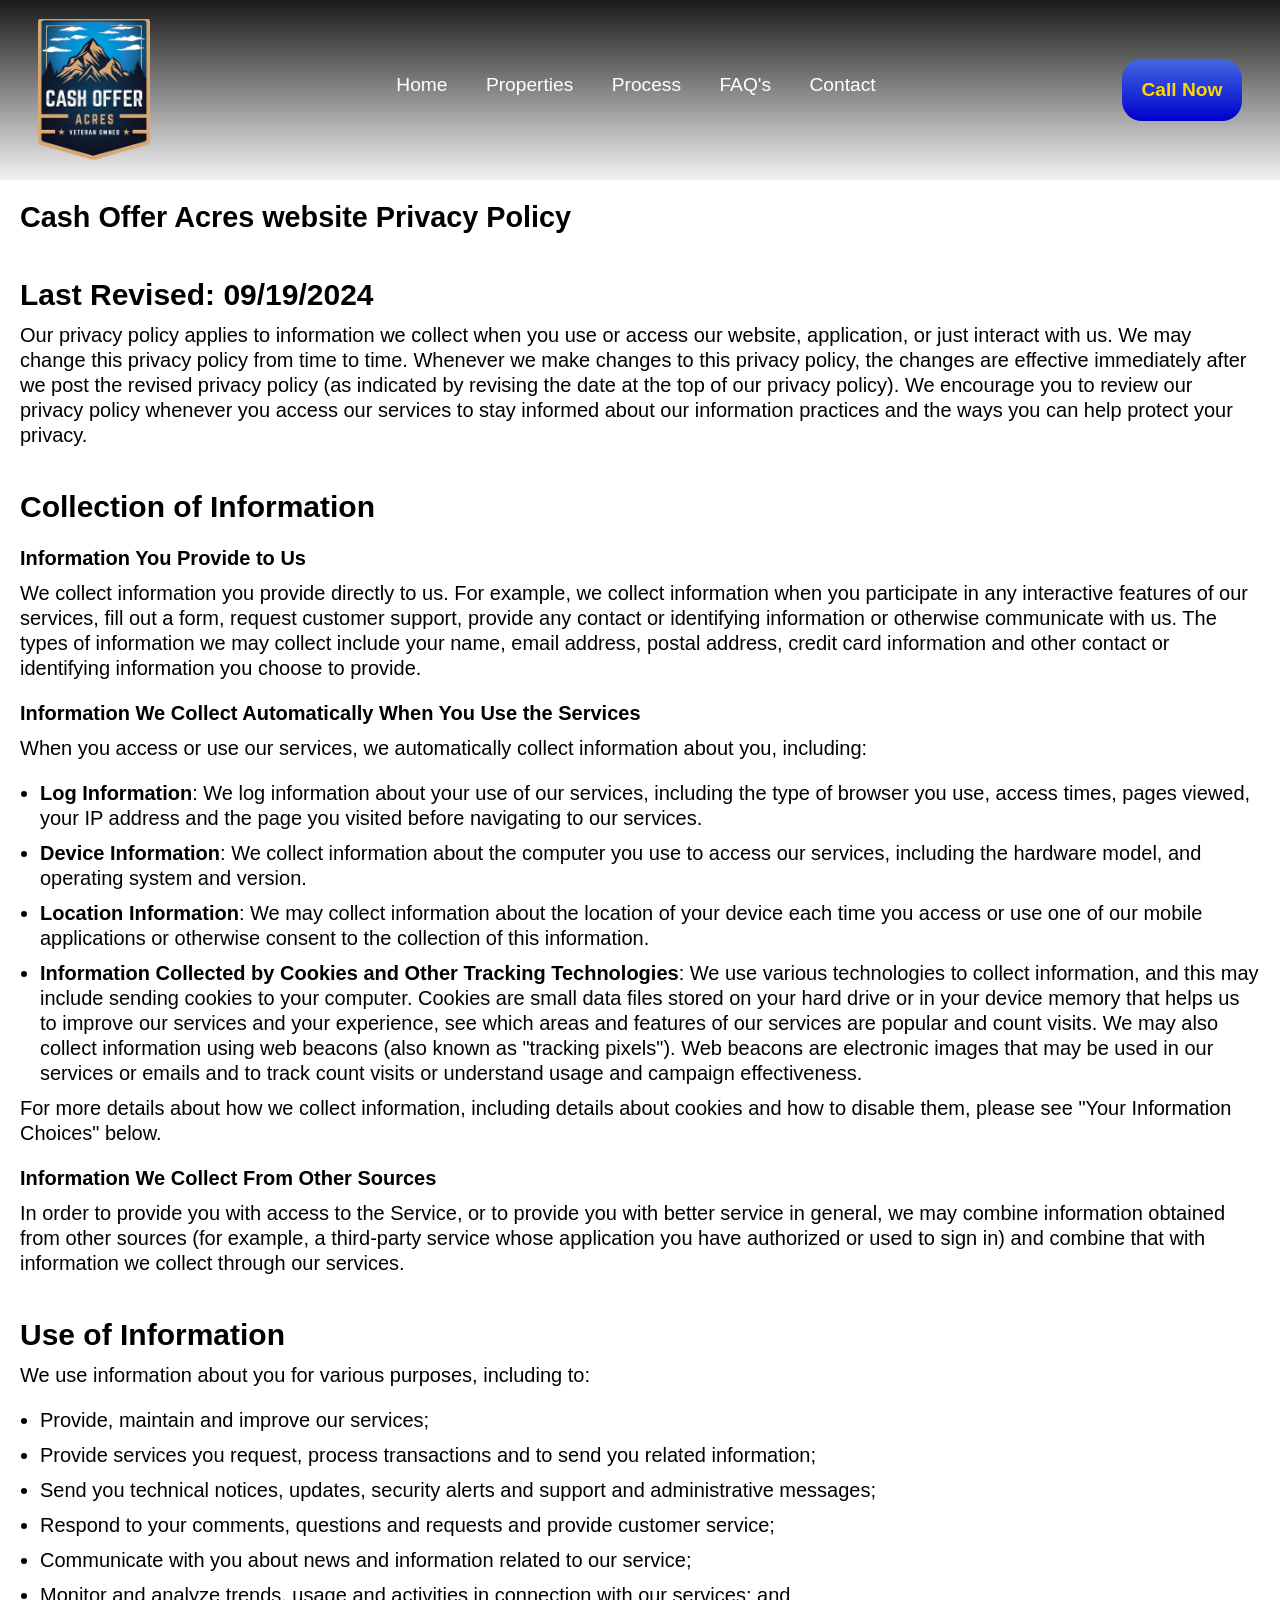
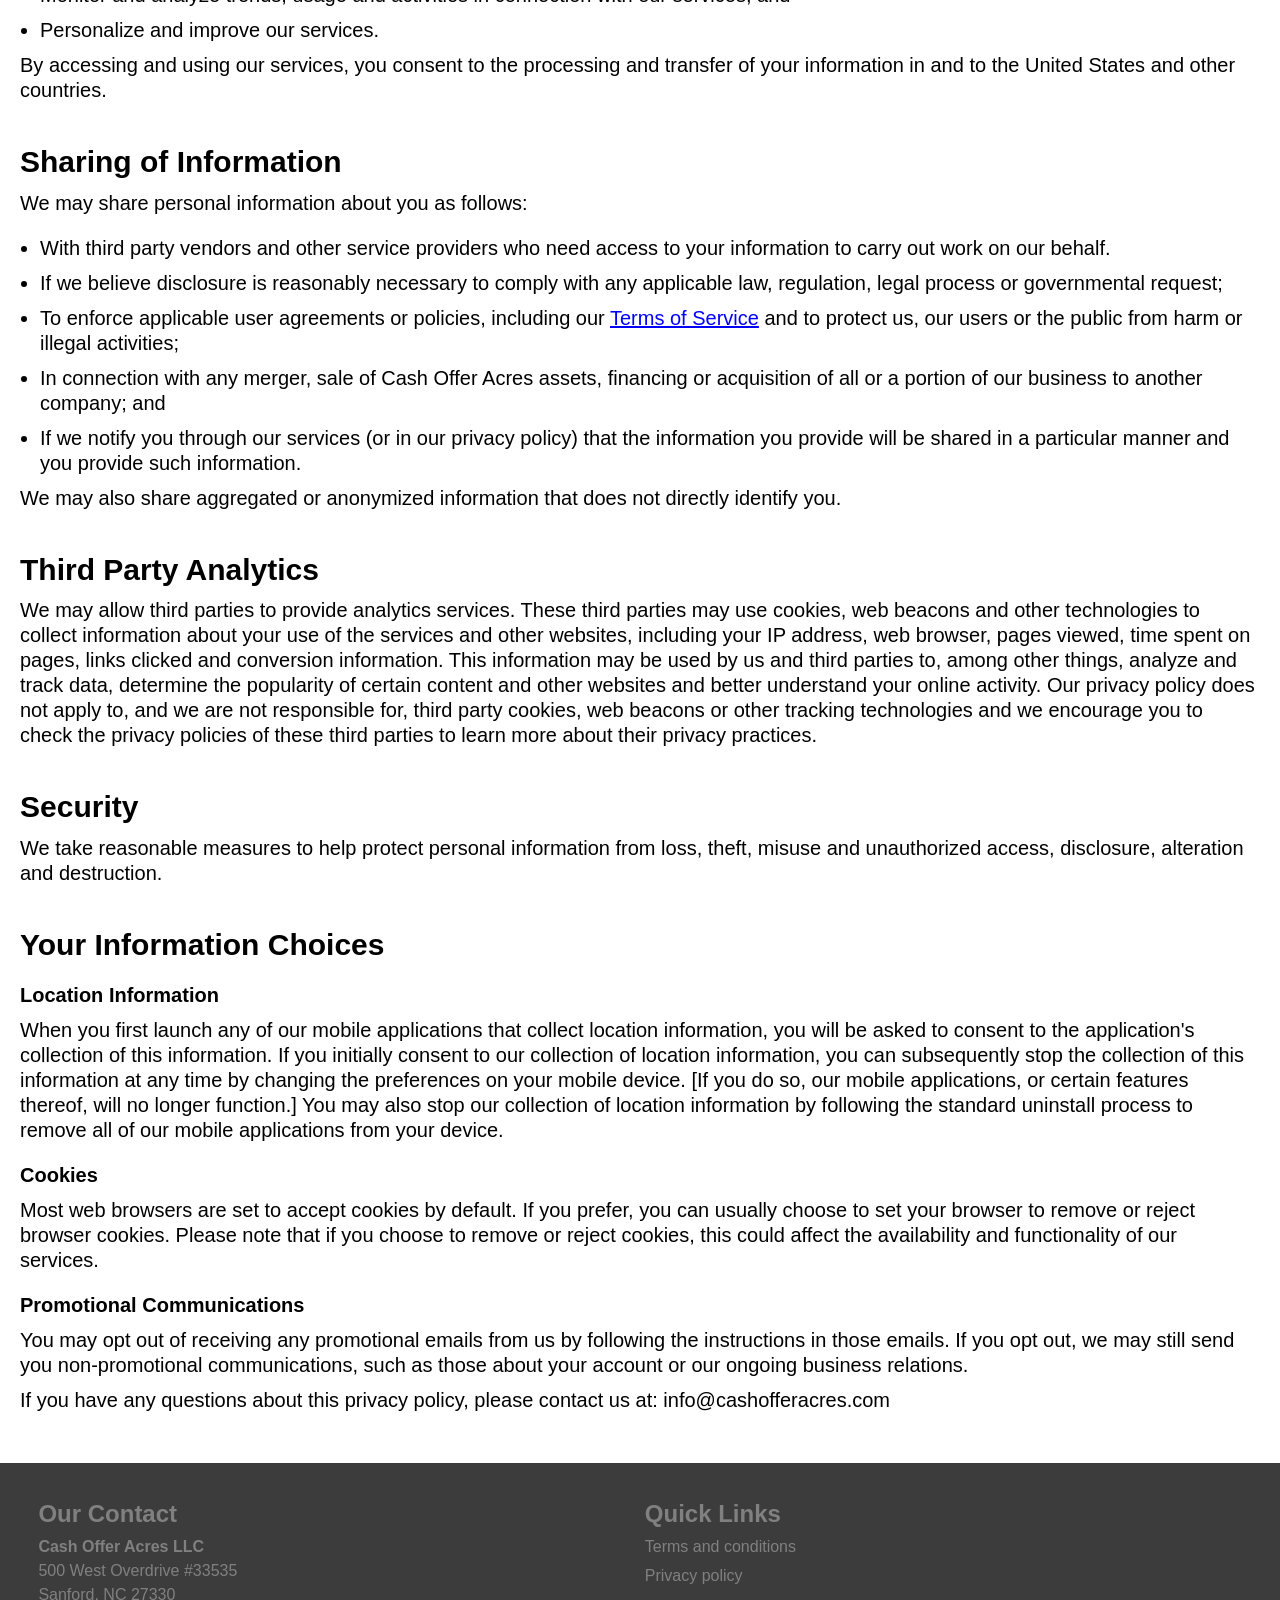
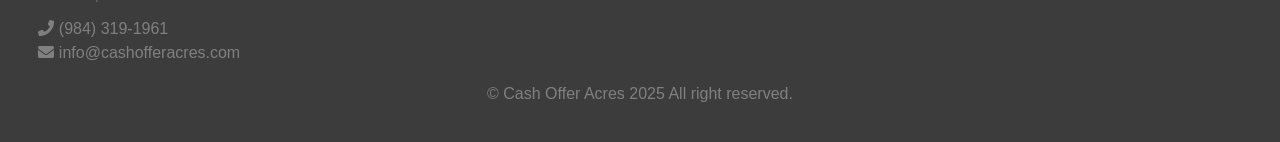
==== commit 3a5193b1: "Optimize static assets and start video independently" ====
--- a/privacyPolicy.html
+++ b/privacyPolicy.html
@@ -33,7 +33,7 @@
                 min-height: 100%;
                 width: auto;
                 height: auto;
-                background-image: url('images/backdrop_img.png');
+                background-image: url('images/backdrop_poster.jpg');
                 background-size: cover;
                 background-position: center;
                 z-index: 1; /* Match the video's z-index */
@@ -363,7 +363,7 @@
             "@type": "Organization",
             "name": "Cash Offer Acres",
             "url": "https://www.cashofferacres.com",
-            "logo": "https://www.cashofferacres.com/images/logo.png",
+            "logo": "https://www.cashofferacres.com/images/logo.webp",
             "description": "Cash Offer Acres buys land nationwide. We make fast, fair cash offers and cover all closing costs. Sell your land quickly and hassle-free.",
             "sameAs": [
                 "https://www.facebook.com/cashofferacres",
@@ -385,7 +385,7 @@
             <div class="nav-left">
                 <div id="navLogoSlot">
                     <a href="#">
-                        <img id="navLogo" src="images/logo.png" alt="Cash Offer Acres Logo"/>
+                        <img id="navLogo" src="images/logo.webp" alt="Cash Offer Acres Logo"/>
                     </a>
                 </div>
             </div>
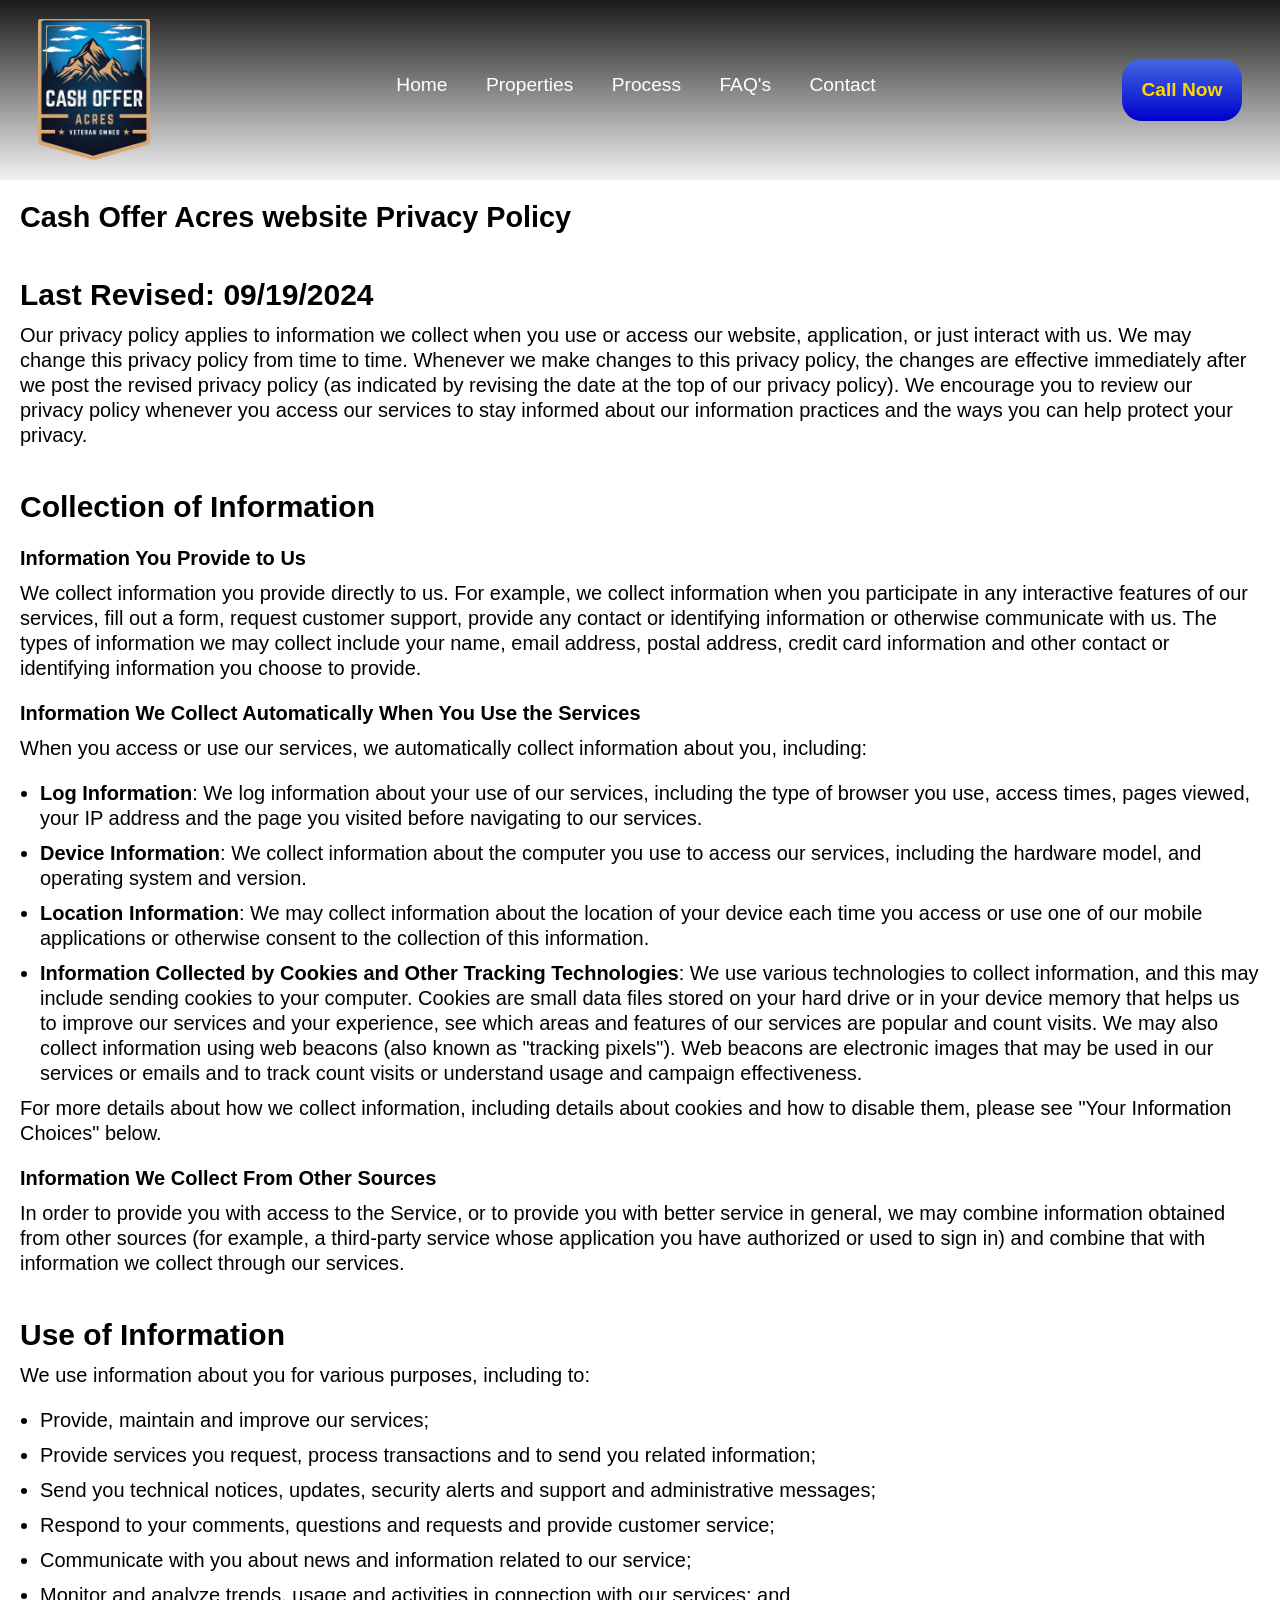
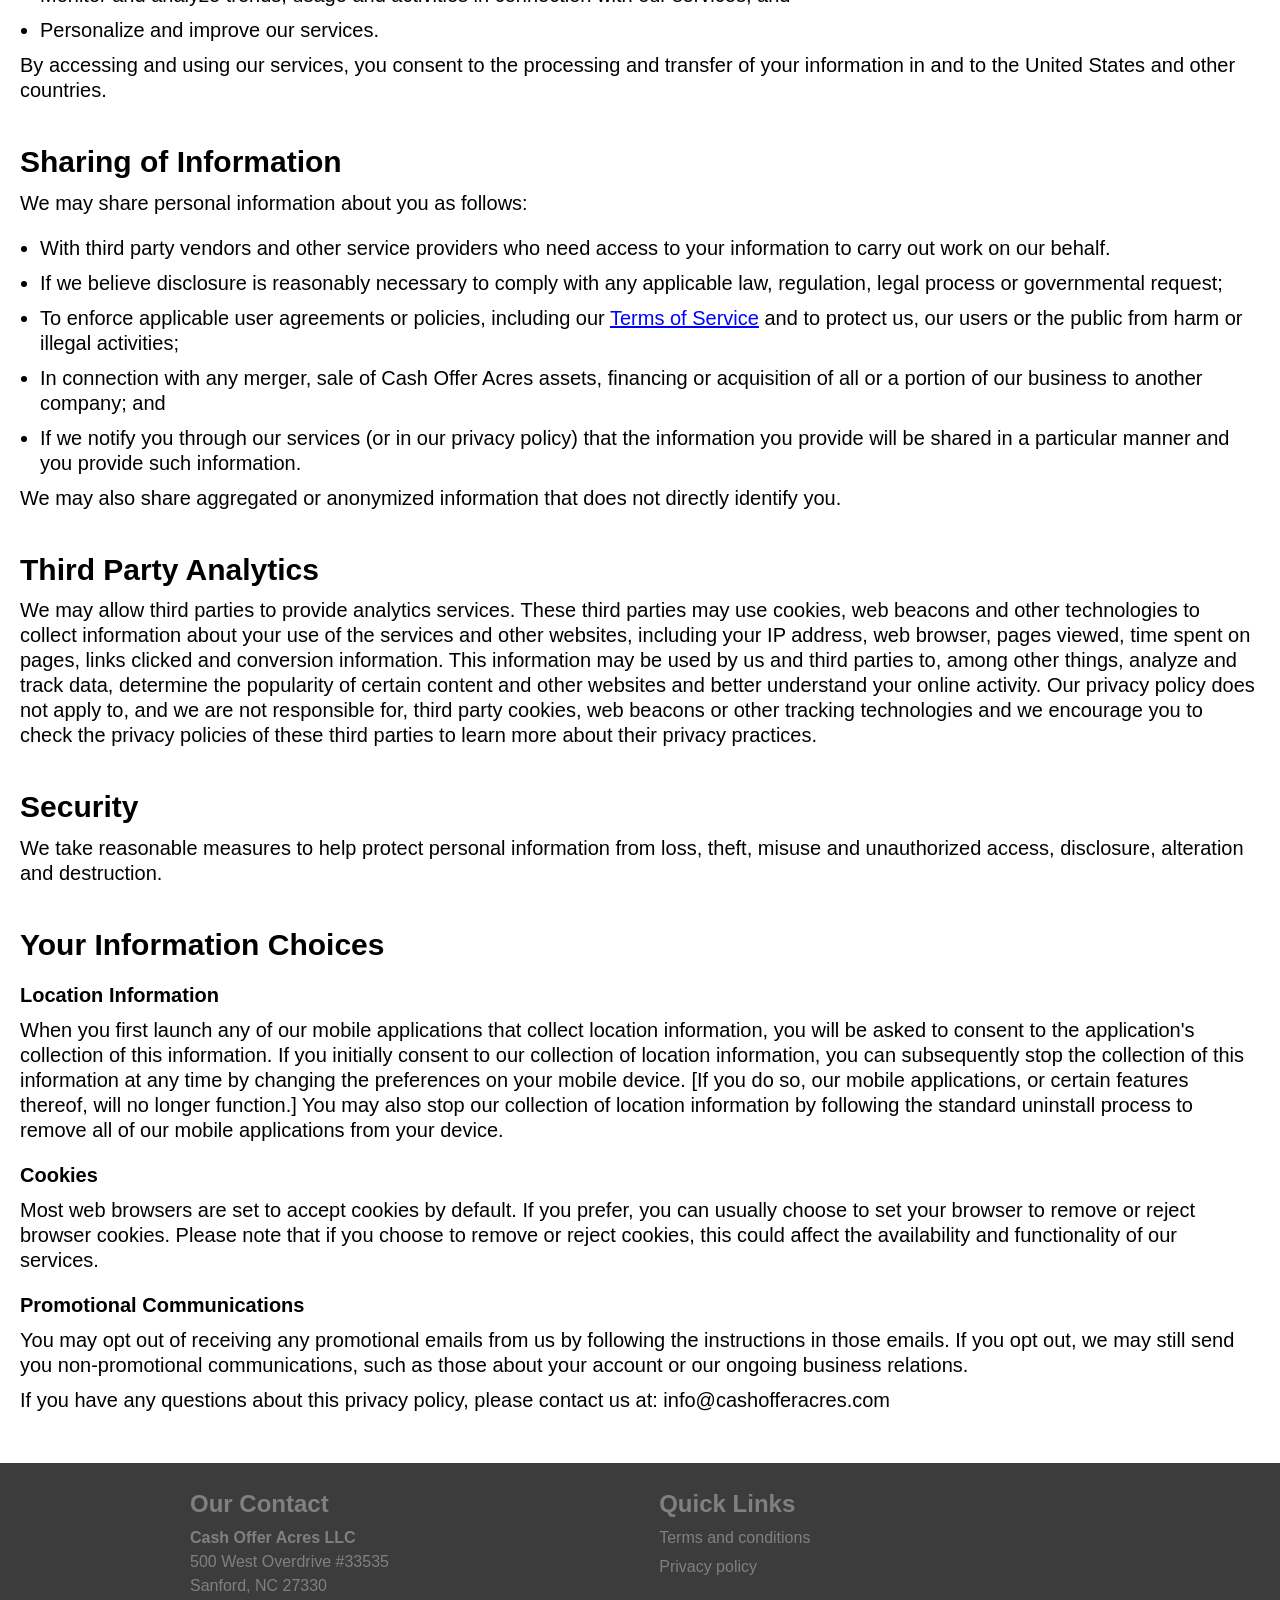
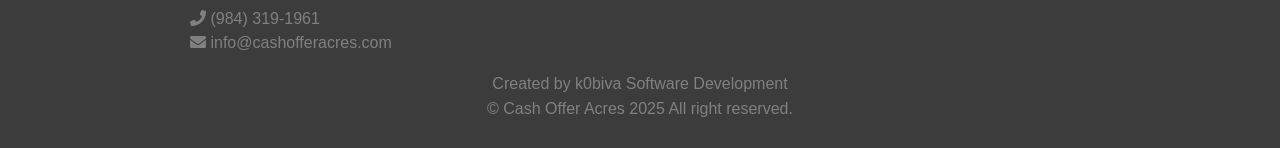
==== commit b0c34eb2: "Add footer developer credit" ====
--- a/privacyPolicy.html
+++ b/privacyPolicy.html
@@ -525,13 +525,14 @@
                         </ul>
                     </div>
                 </div>
-                <div class="sub-footer">
-                    <div class="copyright">
-                        <p>
-                            <span>&copy; Cash Offer Acres 2025 All right reserved.<!--By </span><a href="http://webthemez.com" target="_blank">WebThemez</a-->
-                        </p>
-                    </div>
-                </div>
+                <div class="sub-footer">
+                    <div class="copyright">
+                        <p class="site-credit">Created by k0biva Software Development</p>
+                        <p>
+                            <span>&copy; Cash Offer Acres 2025 All right reserved.</span>
+                        </p>
+                    </div>
+                </div>
             </div>
         </footer>
         <script src="scripts/legalPages.js"></script>
--- a/css/styles.css
+++ b/css/styles.css
@@ -579,54 +579,45 @@
 
 /* Footer */
 
-.footer-container {
-    position: relative;
-  display: flex;
-  flex-direction: column;
-  align-items: center;
-  width: 100%;
-  background-color: rgb(60, 60, 60);
-  font-size: 16px;
-  padding: 2rem;
-  gap: 1rem;
-}
+.footer-container {
+  position: relative;
+  display: flex;
+  flex-direction: column;
+  align-items: center;
+  width: 100%;
+  background-color: rgb(60, 60, 60);
+  font-size: 16px;
+  padding: 1.5rem 2rem;
+  gap: 1rem;
+}
 
 .upper-footer {
   display: flex;
-  flex-direction: row;
-  width: 100%;
-  background-color: rgb(60, 60, 60);
-  gap: .5rem;
-  line-height: 1.25rem;
-}
+  flex-direction: row;
+  justify-content: space-between;
+  width: 100%;
+  max-width: 900px;
+  background-color: rgb(60, 60, 60);
+  gap: 2rem;
+  line-height: 1.25rem;
+}
 
 .footer-row {
-  display: flex;
-  flex-direction: column;
-  width: 50%;
-  background-color: rgb(60, 60, 60);
-  gap: .5rem;
-}
-
-#dev-logo-container {
-    display: flex;
-    gap: .5rem;
-    align-items: flex-end;
-}
-
-#dev-logo-container img {
-    width: 4rem;
-    height: auto;
-}
-
-address {
-    font-style: normal;
-}
-
-#dev-logo-container span, .footer-row h3, .footer-row address, .footer-row p, .footer-row ul, .footer-row strong, .footer-row ul li a {
-  background-color: rgb(60, 60, 60);
-  color: gray;
-}
+  display: flex;
+  flex-direction: column;
+  flex: 1 1 0;
+  background-color: rgb(60, 60, 60);
+  gap: .5rem;
+}
+
+address {
+    font-style: normal;
+}
+
+.footer-row h3, .footer-row address, .footer-row p, .footer-row ul, .footer-row strong, .footer-row ul li a {
+  background-color: rgb(60, 60, 60);
+  color: gray;
+}
 
 .footer-row h3 {
   font-size: 1.25rem;
@@ -637,20 +628,32 @@
   background-color: rgb(60, 60, 60);
 }
 
-.sub-footer {
-    display: flex;
-    align-items: center;
-    justify-content: center;
-  width: 100%;
-  gap: 1rem;
-}
-
-.sub-footer p {
-  color: grey;
-  font-size: 16px;
-  background-color: rgb(60, 60, 60);
-    text-align: left;
-}
+.sub-footer {
+  display: flex;
+  align-items: center;
+  justify-content: center;
+  width: 100%;
+  gap: 1rem;
+}
+
+.copyright {
+  display: flex;
+  flex-direction: column;
+  align-items: center;
+  gap: .25rem;
+}
+
+.sub-footer p {
+  color: grey;
+  font-size: 16px;
+  background-color: rgb(60, 60, 60);
+  text-align: center;
+  margin: 0;
+}
+
+.site-credit {
+  color: #a8a8a8;
+}
 
 .sub-footer span {
   background-color: rgb(60, 60, 60);
@@ -831,9 +834,11 @@
         padding: 0;
     }
 
-    .upper-footer {
-        padding: 1rem;
-    }
+    .upper-footer {
+        flex-direction: column;
+        padding: 1rem;
+        gap: 1rem;
+    }
 
     .footer-filler {
         background-color: rgb(50, 50, 50);
@@ -855,4 +860,4 @@
     #T_A_contact_img {
         display: none;
     }
-}+}
--- a/css/styles.css
+++ b/css/styles.css
@@ -579,54 +579,45 @@
 
 /* Footer */
 
-.footer-container {
-    position: relative;
-  display: flex;
-  flex-direction: column;
-  align-items: center;
-  width: 100%;
-  background-color: rgb(60, 60, 60);
-  font-size: 16px;
-  padding: 2rem;
-  gap: 1rem;
-}
+.footer-container {
+  position: relative;
+  display: flex;
+  flex-direction: column;
+  align-items: center;
+  width: 100%;
+  background-color: rgb(60, 60, 60);
+  font-size: 16px;
+  padding: 1.5rem 2rem;
+  gap: 1rem;
+}
 
 .upper-footer {
   display: flex;
-  flex-direction: row;
-  width: 100%;
-  background-color: rgb(60, 60, 60);
-  gap: .5rem;
-  line-height: 1.25rem;
-}
+  flex-direction: row;
+  justify-content: space-between;
+  width: 100%;
+  max-width: 900px;
+  background-color: rgb(60, 60, 60);
+  gap: 2rem;
+  line-height: 1.25rem;
+}
 
 .footer-row {
-  display: flex;
-  flex-direction: column;
-  width: 50%;
-  background-color: rgb(60, 60, 60);
-  gap: .5rem;
-}
-
-#dev-logo-container {
-    display: flex;
-    gap: .5rem;
-    align-items: flex-end;
-}
-
-#dev-logo-container img {
-    width: 4rem;
-    height: auto;
-}
-
-address {
-    font-style: normal;
-}
-
-#dev-logo-container span, .footer-row h3, .footer-row address, .footer-row p, .footer-row ul, .footer-row strong, .footer-row ul li a {
-  background-color: rgb(60, 60, 60);
-  color: gray;
-}
+  display: flex;
+  flex-direction: column;
+  flex: 1 1 0;
+  background-color: rgb(60, 60, 60);
+  gap: .5rem;
+}
+
+address {
+    font-style: normal;
+}
+
+.footer-row h3, .footer-row address, .footer-row p, .footer-row ul, .footer-row strong, .footer-row ul li a {
+  background-color: rgb(60, 60, 60);
+  color: gray;
+}
 
 .footer-row h3 {
   font-size: 1.25rem;
@@ -637,20 +628,32 @@
   background-color: rgb(60, 60, 60);
 }
 
-.sub-footer {
-    display: flex;
-    align-items: center;
-    justify-content: center;
-  width: 100%;
-  gap: 1rem;
-}
-
-.sub-footer p {
-  color: grey;
-  font-size: 16px;
-  background-color: rgb(60, 60, 60);
-    text-align: left;
-}
+.sub-footer {
+  display: flex;
+  align-items: center;
+  justify-content: center;
+  width: 100%;
+  gap: 1rem;
+}
+
+.copyright {
+  display: flex;
+  flex-direction: column;
+  align-items: center;
+  gap: .25rem;
+}
+
+.sub-footer p {
+  color: grey;
+  font-size: 16px;
+  background-color: rgb(60, 60, 60);
+  text-align: center;
+  margin: 0;
+}
+
+.site-credit {
+  color: #a8a8a8;
+}
 
 .sub-footer span {
   background-color: rgb(60, 60, 60);
@@ -831,9 +834,11 @@
         padding: 0;
     }
 
-    .upper-footer {
-        padding: 1rem;
-    }
+    .upper-footer {
+        flex-direction: column;
+        padding: 1rem;
+        gap: 1rem;
+    }
 
     .footer-filler {
         background-color: rgb(50, 50, 50);
@@ -855,4 +860,4 @@
     #T_A_contact_img {
         display: none;
     }
-}+}
--- a/css/styles.css
+++ b/css/styles.css
@@ -579,54 +579,45 @@
 
 /* Footer */
 
-.footer-container {
-    position: relative;
-  display: flex;
-  flex-direction: column;
-  align-items: center;
-  width: 100%;
-  background-color: rgb(60, 60, 60);
-  font-size: 16px;
-  padding: 2rem;
-  gap: 1rem;
-}
+.footer-container {
+  position: relative;
+  display: flex;
+  flex-direction: column;
+  align-items: center;
+  width: 100%;
+  background-color: rgb(60, 60, 60);
+  font-size: 16px;
+  padding: 1.5rem 2rem;
+  gap: 1rem;
+}
 
 .upper-footer {
   display: flex;
-  flex-direction: row;
-  width: 100%;
-  background-color: rgb(60, 60, 60);
-  gap: .5rem;
-  line-height: 1.25rem;
-}
+  flex-direction: row;
+  justify-content: space-between;
+  width: 100%;
+  max-width: 900px;
+  background-color: rgb(60, 60, 60);
+  gap: 2rem;
+  line-height: 1.25rem;
+}
 
 .footer-row {
-  display: flex;
-  flex-direction: column;
-  width: 50%;
-  background-color: rgb(60, 60, 60);
-  gap: .5rem;
-}
-
-#dev-logo-container {
-    display: flex;
-    gap: .5rem;
-    align-items: flex-end;
-}
-
-#dev-logo-container img {
-    width: 4rem;
-    height: auto;
-}
-
-address {
-    font-style: normal;
-}
-
-#dev-logo-container span, .footer-row h3, .footer-row address, .footer-row p, .footer-row ul, .footer-row strong, .footer-row ul li a {
-  background-color: rgb(60, 60, 60);
-  color: gray;
-}
+  display: flex;
+  flex-direction: column;
+  flex: 1 1 0;
+  background-color: rgb(60, 60, 60);
+  gap: .5rem;
+}
+
+address {
+    font-style: normal;
+}
+
+.footer-row h3, .footer-row address, .footer-row p, .footer-row ul, .footer-row strong, .footer-row ul li a {
+  background-color: rgb(60, 60, 60);
+  color: gray;
+}
 
 .footer-row h3 {
   font-size: 1.25rem;
@@ -637,20 +628,32 @@
   background-color: rgb(60, 60, 60);
 }
 
-.sub-footer {
-    display: flex;
-    align-items: center;
-    justify-content: center;
-  width: 100%;
-  gap: 1rem;
-}
-
-.sub-footer p {
-  color: grey;
-  font-size: 16px;
-  background-color: rgb(60, 60, 60);
-    text-align: left;
-}
+.sub-footer {
+  display: flex;
+  align-items: center;
+  justify-content: center;
+  width: 100%;
+  gap: 1rem;
+}
+
+.copyright {
+  display: flex;
+  flex-direction: column;
+  align-items: center;
+  gap: .25rem;
+}
+
+.sub-footer p {
+  color: grey;
+  font-size: 16px;
+  background-color: rgb(60, 60, 60);
+  text-align: center;
+  margin: 0;
+}
+
+.site-credit {
+  color: #a8a8a8;
+}
 
 .sub-footer span {
   background-color: rgb(60, 60, 60);
@@ -831,9 +834,11 @@
         padding: 0;
     }
 
-    .upper-footer {
-        padding: 1rem;
-    }
+    .upper-footer {
+        flex-direction: column;
+        padding: 1rem;
+        gap: 1rem;
+    }
 
     .footer-filler {
         background-color: rgb(50, 50, 50);
@@ -855,4 +860,4 @@
     #T_A_contact_img {
         display: none;
     }
-}+}
